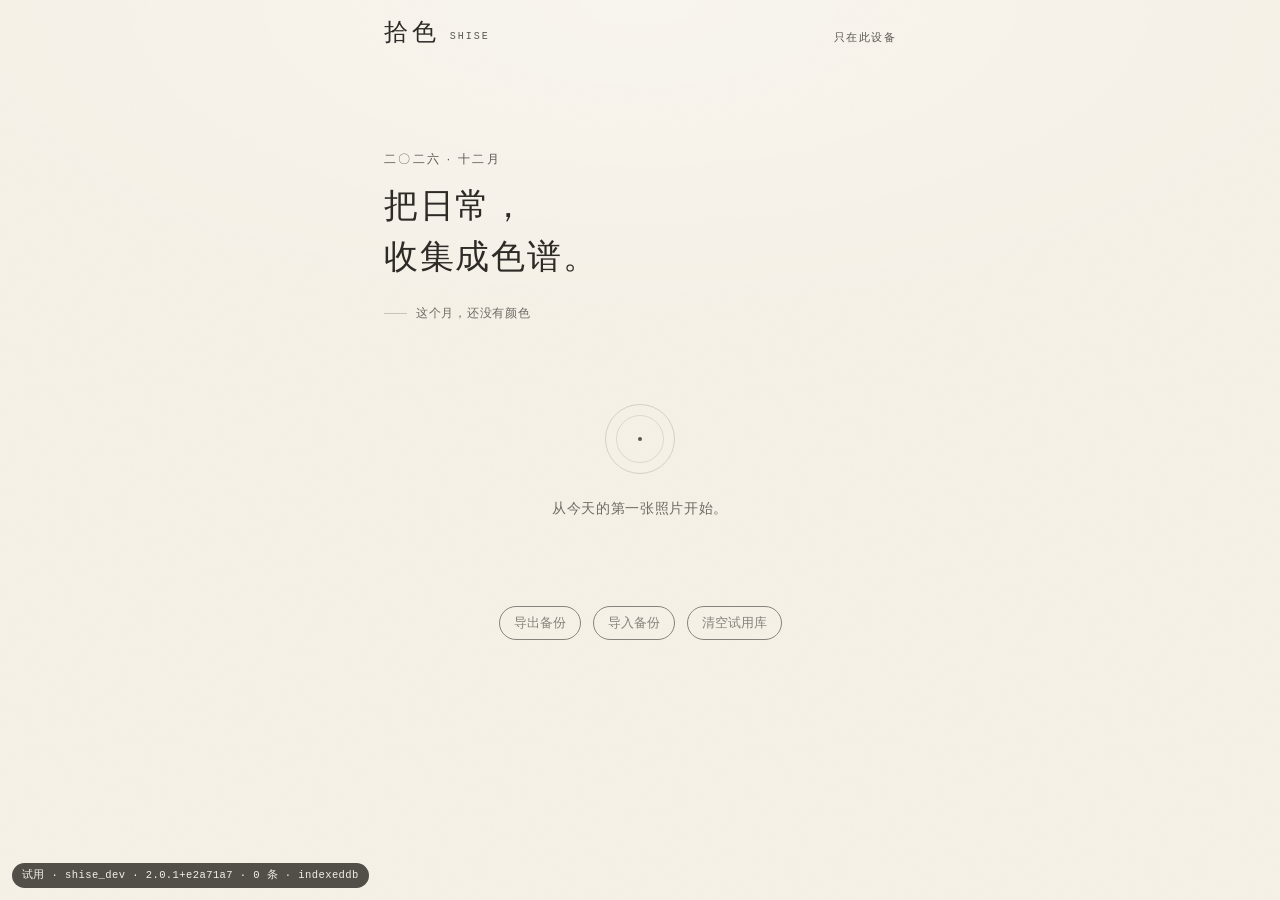
==== next/index.html @ 5e4d5a58 "deploy: next 2.0.1+e2a71a7" ====
<html lang="zh-CN">
<head>
<meta charset="utf-8">
<meta name="viewport" content="width=device-width, initial-scale=1, viewport-fit=cover">
<meta name="theme-color" content="#F6F1E7">
<meta name="color-scheme" content="light">
<meta name="robots" content="noindex, nofollow, noarchive">
<title>拾色 · 色谱</title>
  <script type="module" crossorigin src="./assets/index-DW7N4ZiM.js"></script>
  <link rel="stylesheet" crossorigin href="./assets/index-3FGTc0cP.css">
</head>
<body>
<div class="app-shell" id="app"></div>
</body>
</html>
---- next/assets/index-3FGTc0cP.css ----
:root{--paper: #F6F1E7;--paper-deep: #EFE8DA;--paper-light: #FBF8F1;--ink: #2E2B27;--ink-soft: rgba(46, 43, 39, .78);--ink-mute: rgba(46, 43, 39, .68);--ink-faint: rgba(46, 43, 39, .56);--line: rgba(46, 43, 39, .12);--line-strong: rgba(46, 43, 39, .22);--pink: #E9A3B5;--yellow: #F1D27B;--serif: "Songti SC", "STSong", "Noto Serif CJK SC", "Source Han Serif SC", "SimSun", serif;--sans: -apple-system, BlinkMacSystemFont, "PingFang SC", "Hiragino Sans GB", "Noto Sans CJK SC", "Microsoft YaHei", sans-serif;--mono: "SFMono-Regular", "Cascadia Mono", "Liberation Mono", Menlo, monospace;--ease: cubic-bezier(.22, .61, .36, 1);--safe-top: env(safe-area-inset-top, 0px);--safe-bottom: env(safe-area-inset-bottom, 0px)}*{box-sizing:border-box}html{min-height:100%;background:var(--paper);-webkit-text-size-adjust:100%;scroll-behavior:smooth}body{min-height:100vh;min-height:100dvh;margin:0;color:var(--ink);background-color:var(--paper);background-image:radial-gradient(ellipse 110% 55% at 50% -8%,rgba(255,255,255,.34),transparent 68%);font-family:var(--sans);font-weight:400;line-height:1.6;-webkit-font-smoothing:antialiased;text-rendering:optimizeLegibility}body:before{content:"";position:fixed;top:0;right:0;bottom:0;left:0;z-index:9999;pointer-events:none;opacity:.045;mix-blend-mode:multiply;background-image:url("data:image/svg+xml,%3Csvg xmlns='http://www.w3.org/2000/svg' width='180' height='180'%3E%3Cfilter id='n'%3E%3CfeTurbulence type='fractalNoise' baseFrequency='.86' numOctaves='4' stitchTiles='stitch'/%3E%3CfeColorMatrix type='saturate' values='0'/%3E%3C/filter%3E%3Crect width='180' height='180' filter='url(%23n)' opacity='.62'/%3E%3C/svg%3E");background-size:180px 180px}body.is-locked{overflow:hidden}::selection{color:var(--ink);background:#e9a3b557}button,textarea,input{font:inherit;color:inherit}button{touch-action:manipulation;-webkit-tap-highlight-color:transparent;-webkit-touch-callout:none}button:focus-visible,textarea:focus-visible,[tabindex]:focus-visible{outline:1px solid var(--ink);outline-offset:4px}svg{display:block}[hidden]{display:none!important}.app-shell{position:relative;width:100%;max-width:560px;min-height:100vh;min-height:100dvh;margin:0 auto}.page{position:relative;min-height:100vh;min-height:100dvh}.page.is-entering{animation:pageIn .58s var(--ease) both}@keyframes pageIn{0%{opacity:0}to{opacity:1}}.hero{position:relative;min-height:clamp(294px,39vh,350px);overflow:hidden;padding:calc(var(--safe-top) + 19px) 24px 27px;display:flex;isolation:isolate}.hero:after{content:"";position:absolute;left:0;right:0;bottom:0;height:70px;z-index:1;pointer-events:none;background:linear-gradient(to bottom,rgba(246,241,231,0),var(--paper) 94%)}.fog{position:absolute;top:-22%;right:-24%;bottom:0;left:-24%;z-index:0;overflow:hidden;pointer-events:none;-webkit-mask-image:linear-gradient(to bottom,#000 0%,#000 64%,transparent 100%);mask-image:linear-gradient(to bottom,#000 0%,#000 64%,transparent 100%)}.fog-blob{position:absolute;border-radius:50%;opacity:.72;filter:blur(47px) saturate(1.18);transform:translateZ(0);will-change:transform;background:radial-gradient(circle at 50% 50%,var(--c) 0%,transparent 72%);background:radial-gradient(circle at 50% 50%,var(--c) 0%,color-mix(in srgb,var(--c) 62%,transparent) 46%,transparent 74%);animation:fogA var(--dur, 48s) ease-in-out var(--delay, 0s) infinite alternate}.fog-blob:nth-child(1){left:-32%;top:-42%;width:94%;aspect-ratio:1.04}.fog-blob:nth-child(2){right:-28%;top:-34%;width:82%;aspect-ratio:.94;animation-name:fogB}.fog-blob:nth-child(3){left:-14%;top:24%;width:82%;aspect-ratio:1.16;animation-name:fogC}.fog-blob:nth-child(4){right:-16%;top:28%;width:74%;aspect-ratio:1;animation-name:fogB}.fog-blob:nth-child(5){left:27%;top:-7%;width:64%;aspect-ratio:.95;animation-name:fogC}@keyframes fogA{0%{transform:translate3d(-1.5%,.5%,0) scale(1)}to{transform:translate3d(4.5%,6%,0) scale(1.1)}}@keyframes fogB{0%{transform:translate3d(1%,-1%,0) scale(1.04)}to{transform:translate3d(-5%,4.5%,0) scale(.96)}}@keyframes fogC{0%{transform:translate3d(0,3%,0) scale(.98)}to{transform:translate3d(3.5%,-4%,0) scale(1.13)}}.hero-inner{position:relative;z-index:2;width:100%;display:flex;flex-direction:column;justify-content:space-between;gap:42px}.topbar{display:flex;align-items:flex-start;justify-content:space-between;gap:20px}.wordmark{display:flex;align-items:baseline;gap:10px;min-width:0}.wordmark-cn{font-family:var(--serif);font-size:21px;line-height:1.1;font-weight:500;letter-spacing:.2em;white-space:nowrap}.wordmark-en{font-family:var(--mono);font-size:7px;letter-spacing:.28em;color:var(--ink-mute);transform:translateY(-1px)}.local-note{padding-top:7px;font-size:8.5px;letter-spacing:.2em;color:var(--ink-mute);white-space:nowrap}.hero-copy{margin-top:auto}.hero-month{margin:0 0 15px;font-size:9.5px;line-height:1;letter-spacing:.25em;color:var(--ink-soft)}.hero-title{margin:0 0 14px;font-family:var(--serif);font-size:clamp(48px,13.5vw,62px);font-weight:400;line-height:1;letter-spacing:.1em}.hero-meta{display:flex;align-items:center;gap:9px;margin:22px 0 0;font-size:9.5px;letter-spacing:.11em;color:var(--ink-mute);min-height:14px}.hero-meta:before{content:"";display:inline-block;width:23px;height:1px;background:var(--line-strong);flex:none}.timeline{position:relative;z-index:3;padding:2px 24px 0}.timeline-loading{padding:42px 0 20px;font-family:var(--serif);font-size:12px;letter-spacing:.2em;color:var(--ink-faint)}.timeline-error{margin:28px 0;padding:22px 0;border-top:1px solid var(--line);border-bottom:1px solid var(--line);font-size:12.5px;line-height:1.9;color:var(--ink-soft)}.day{padding:23px 0 24px;border-bottom:1px solid var(--line)}.day:last-child{border-bottom:0}.day.is-entering{animation:dayIn .66s var(--ease) both;animation-delay:var(--day-delay, 0ms)}@keyframes dayIn{0%{opacity:0;transform:translateY(8px)}to{opacity:1;transform:none}}.day-summary{display:block;width:100%;margin:0;padding:0;border:0;background:transparent;text-align:left;cursor:pointer}.day-head{display:flex;align-items:baseline;justify-content:space-between;gap:14px}.day-date-line{display:flex;align-items:baseline;gap:10px;min-width:0}.day-date{font-family:var(--serif);font-size:19px;line-height:1.25;font-weight:400;letter-spacing:.035em;white-space:nowrap}.day-week{font-size:9px;letter-spacing:.14em;color:var(--ink-mute);white-space:nowrap}.day-side{display:flex;align-items:center;gap:11px;flex:none}.day-count{font-size:9px;letter-spacing:.08em;color:var(--ink-faint);white-space:nowrap}.chevron{width:15px;height:15px;color:var(--ink-soft);transition:transform .46s var(--ease),opacity .3s ease;opacity:.66}.day-summary:hover .chevron{opacity:1}.day.is-open .chevron{transform:rotate(180deg)}.color-band{display:flex;gap:2px;width:100%;height:25px;margin-top:13px;overflow:hidden;border-radius:3px;background:var(--paper);box-shadow:inset 0 0 0 1px #2e2b270e;transition:opacity .25s ease,transform .35s var(--ease)}.day-summary:active .color-band{transform:scaleY(.93)}.band-record{display:flex;flex:1 1 0;min-width:0;overflow:hidden}.band-record+.band-record{border-left:2px solid var(--paper)}.band-swatch{flex:1 1 0;min-width:0}.day-detail{display:grid;grid-template-rows:0fr;opacity:0;transition:grid-template-rows .58s var(--ease),opacity .38s ease}.day.is-open .day-detail{grid-template-rows:1fr;opacity:1}.day-detail-inner{min-height:0;overflow:hidden}.day-cards{display:flex;flex-direction:column;gap:9px;padding-top:13px}.record-card{display:flex;align-items:stretch;gap:14px;width:100%;margin:0;padding:10px;border:1px solid rgba(46,43,39,.085);border-radius:3px;background:#fbf8f180;text-align:left;cursor:pointer;opacity:0;-webkit-appearance:none;-moz-appearance:none;appearance:none;transition:background .3s ease,border-color .3s ease,transform .3s var(--ease)}.day.is-open .record-card{animation:cardIn .56s var(--ease) forwards;animation-delay:calc(var(--i, 0) * 62ms)}@keyframes cardIn{0%{opacity:0;transform:translateY(8px)}to{opacity:1;transform:none}}.record-card:hover{background:#fbf8f1db;border-color:var(--line)}.record-card:active{transform:scale(.993)}.record-swipe{position:relative;overflow:hidden;border-radius:3px}.record-swipe .record-card{position:relative;z-index:1;background:#fbf8f1;touch-action:pan-y;will-change:transform;-webkit-user-select:none;user-select:none;-webkit-touch-callout:none}.record-swipe .record-card:hover{background:#fbf8f1}.record-delete{position:absolute;top:0;right:0;bottom:0;z-index:0;display:flex;align-items:center;justify-content:center;width:78px;padding:0;border:0;border-radius:0 3px 3px 0;background:#b4675c;color:#fbf8f1;font-size:13px;font-weight:500;letter-spacing:.12em;cursor:pointer;-webkit-appearance:none;-moz-appearance:none;appearance:none;opacity:0;pointer-events:none;transition:opacity .18s var(--ease)}.record-delete:active{background:#a65950}.record-delete:disabled{opacity:.6}.record-swipe.is-open .record-delete{opacity:1;pointer-events:auto}@media (hover: hover) and (pointer: fine){.record-swipe:hover .record-delete,.record-swipe.is-hover .record-delete{z-index:2;width:52px;opacity:1;pointer-events:auto;background:#b4675ce6}.record-swipe:hover .record-delete:hover{background:#b4675c}}.record-thumb{width:82px;height:92px;flex:none;border-radius:3px;background:var(--paper-deep);object-fit:cover}.record-thumb-fallback{display:flex;align-items:center;justify-content:center;color:var(--ink-faint);font-family:var(--serif);font-size:18px}.record-art{position:relative;width:82px;height:92px;flex:none;overflow:hidden;border-radius:3px;background:linear-gradient(145deg,var(--a),var(--e));isolation:isolate}.record-art:before{content:"";position:absolute;top:-28%;right:-28%;bottom:-28%;left:-28%;background:radial-gradient(circle at 24% 26%,var(--a) 0 19%,transparent 54%),radial-gradient(circle at 76% 22%,var(--b) 0 20%,transparent 56%),radial-gradient(circle at 72% 76%,var(--c) 0 20%,transparent 58%),radial-gradient(circle at 24% 78%,var(--d) 0 19%,transparent 56%);filter:blur(11px) saturate(1.08);transform:scale(1.12)}.record-art:after{content:"";position:absolute;top:0;right:0;bottom:0;left:0;border-radius:inherit;background:linear-gradient(150deg,#fffcf533,#f6f1e705 54%,#2e2b2714);box-shadow:inset 0 0 0 1px #2e2b2714}.record-info{display:flex;flex-direction:column;flex:1 1 auto;min-width:0;padding:4px 1px 3px}.record-topline{display:flex;align-items:center;gap:8px;font-size:8.5px;letter-spacing:.1em;color:var(--ink-faint)}.record-topline .voice-mark{display:inline-flex;align-items:center;gap:3px}.voice-mark svg{width:10px;height:10px}.record-note{display:-webkit-box;-webkit-line-clamp:2;-webkit-box-orient:vertical;overflow:hidden;margin:6px 0 7px;font-size:13.5px;line-height:1.68;letter-spacing:.015em;overflow-wrap:anywhere}.record-bottom{display:flex;align-items:center;justify-content:space-between;gap:10px;margin-top:auto}.mini-colors{display:flex;align-items:center;gap:4px}.mini-dot{width:7px;height:7px;border-radius:50%;box-shadow:inset 0 0 0 .5px #2e2b2724;flex:none}.record-arrow{width:14px;height:14px;flex:none;color:var(--ink-mute)}.empty{padding:52px 12px 56px;text-align:center}.empty-mark{position:relative;width:70px;height:70px;margin:0 auto 22px}.empty-mark span{position:absolute;border:1px solid var(--line-strong);border-radius:50%}.empty-mark span:nth-child(1){top:0;right:0;bottom:0;left:0;opacity:.72}.empty-mark span:nth-child(2){top:11px;right:11px;bottom:11px;left:11px;border-color:var(--line)}.empty-mark span:nth-child(3){inset:auto;left:50%;top:50%;width:4px;height:4px;border:0;background:var(--ink-soft);transform:translate(-50%,-50%)}.empty-text{max-width:250px;margin:0 auto;font-size:11.5px;line-height:1.95;letter-spacing:.05em;color:var(--ink-soft)}.site-foot{position:relative;z-index:3;padding:30px 24px calc(132px + var(--safe-bottom));text-align:center;color:var(--ink-faint)}.foot-rule{display:block;width:27px;height:1px;margin:0 auto 14px;background:var(--line)}.site-foot p{margin:0;font-size:8.5px;line-height:1.8;letter-spacing:.12em}.dock-veil{position:fixed;left:0;right:0;bottom:0;z-index:20;height:calc(126px + var(--safe-bottom));pointer-events:none;background:linear-gradient(to top,var(--paper) 30%,rgba(246,241,231,.93) 58%,rgba(246,241,231,0))}.record-fab{position:fixed;z-index:30;left:50%;bottom:calc(22px + var(--safe-bottom));display:flex;align-items:center;gap:9px;height:58px;padding:0 24px 0 21px;border:0;border-radius:999px;background:var(--pink);color:var(--ink);font-size:13.5px;font-weight:500;letter-spacing:.15em;transform:translate(-50%);cursor:pointer;-webkit-appearance:none;-moz-appearance:none;appearance:none;box-shadow:0 13px 32px #5e413d29,0 2px 5px #5e413d0f;transition:transform .3s var(--ease),box-shadow .3s ease,opacity .3s ease}.record-fab svg{width:19px;height:19px}.record-fab:hover{transform:translate(-50%) translateY(-2px);box-shadow:0 17px 38px #5e413d30,0 2px 5px #5e413d0d}.record-fab:active{transform:translate(-50%) scale(.972)}.record-fab:disabled{opacity:.45;cursor:default}.fab-dot{position:absolute;right:-13px;top:12px;width:8px;height:8px;border-radius:50%;background:var(--yellow);animation:dotFloat 5.2s ease-in-out infinite}.fab-dot:before{content:"";position:absolute;right:6px;top:4px;width:7px;height:.5px;background:#2e2b2733;transform:rotate(-23deg);transform-origin:right center}@keyframes dotFloat{0%,to{transform:translate(0)}50%{transform:translate(1px,-3px)}}.subhead{position:relative;z-index:5;display:grid;grid-template-columns:1fr auto 1fr;align-items:center;min-height:calc(58px + var(--safe-top));padding:calc(var(--safe-top) + 8px) 17px 4px}.back-btn{justify-self:start;display:inline-flex;align-items:center;gap:5px;min-height:44px;margin-left:-5px;padding:0 5px;border:0;background:transparent;color:var(--ink-soft);font-size:10px;letter-spacing:.12em;cursor:pointer}.back-btn svg{width:16px;height:16px}.back-btn:hover{color:var(--ink)}.subhead-title{justify-self:center;margin:0;font-family:var(--serif);font-size:14px;font-weight:400;letter-spacing:.24em;white-space:nowrap}.subhead-right{justify-self:end;width:40px;display:flex;justify-content:flex-end}.subhead-icon{display:inline-flex;align-items:center;justify-content:center;width:32px;height:32px;padding:0;border:0;background:transparent;color:var(--ink-mute);cursor:pointer;border-radius:50%;transition:color .2s ease,background .2s ease}.subhead-icon:hover{color:#b4675c;background:#b4675c14}.subhead-icon:active{color:#a65950}.subhead-icon svg{width:19px;height:19px}.record-body{padding:14px 22px calc(113px + var(--safe-bottom))}.section-kicker{display:flex;align-items:baseline;justify-content:space-between;gap:14px;margin-bottom:10px;font-size:9.5px;line-height:1.4;letter-spacing:.14em;color:var(--ink-soft)}.section-kicker>:last-child{color:var(--ink-faint);font-size:8.5px;letter-spacing:.1em}.photo-empty{position:relative;display:flex;flex-direction:column;align-items:center;justify-content:center;min-height:292px;padding:31px 22px;border:1px solid var(--line);border-radius:2px;background:#fffcf54d;text-align:center}.photo-empty:before{content:"";position:absolute;top:7px;right:7px;bottom:7px;left:7px;border:1px solid rgba(46,43,39,.055);border-radius:1px;pointer-events:none}.photo-mark{position:relative;width:46px;height:46px;margin-bottom:22px;border:1px solid var(--line-strong);border-radius:50%}.photo-mark:before{content:"";position:absolute;top:12px;right:12px;bottom:12px;left:12px;border:1px solid var(--line);border-radius:50%}.photo-mark:after{content:"";position:absolute;left:50%;top:50%;width:4px;height:4px;border-radius:50%;background:var(--ink-soft);transform:translate(-50%,-50%)}.photo-empty-title{margin:0 0 7px;font-family:var(--serif);font-size:20px;font-weight:400;letter-spacing:.12em}.photo-empty-caption{margin:0;font-size:11px;line-height:1.8;letter-spacing:.04em;color:var(--ink-soft)}.photo-actions{display:flex;align-items:center;justify-content:center;gap:9px;margin-top:25px}.photo-pick{display:inline-flex;align-items:center;justify-content:center;gap:7px;height:43px;padding:0 17px;border:1px solid var(--line-strong);border-radius:999px;background:#fbf8f16b;font-size:11px;letter-spacing:.08em;cursor:pointer;-webkit-appearance:none;-moz-appearance:none;appearance:none;transition:background .25s ease,border-color .25s ease}.photo-pick:hover{background:#fbf8f1d1;border-color:var(--ink-faint)}.photo-pick svg{width:15px;height:15px}.photo-view{position:relative;overflow:hidden;border:1px solid var(--line);border-radius:2px;background:var(--paper-deep)}.photo-view img{display:block;width:100%;aspect-ratio:4 / 5;object-fit:cover;opacity:0;filter:saturate(.97) contrast(.99) brightness(1.01);transition:opacity .18s ease;transform:translateZ(0);backface-visibility:hidden;touch-action:none;cursor:crosshair;-webkit-user-select:none;user-select:none;-webkit-touch-callout:none}.photo-view img.is-loaded{opacity:1}.loupe{position:absolute;z-index:3;width:96px;height:96px;margin:0;border:2px solid var(--loupe-color, #FBF8F1);border-radius:50%;overflow:hidden;pointer-events:none;box-shadow:0 6px 22px #2e2b2747,0 0 0 1px #2e2b272e;transform:translate(-50%,-118%);background:var(--paper-deep)}.loupe canvas{display:block;width:100%;height:100%;image-rendering:pixelated}.loupe-cross{position:absolute;left:50%;top:50%;width:14px;height:14px;transform:translate(-50%,-50%);border:1.5px solid rgba(251,248,241,.92);border-radius:50%;box-shadow:0 0 0 1px #2e2b2759}.loupe-hex{position:absolute;z-index:3;padding:3px 8px;border-radius:2px;background:#2e2b27d1;color:#fbf8f1;font-family:var(--mono);font-size:10px;letter-spacing:.04em;pointer-events:none;transform:translate(-50%,-230%);white-space:nowrap}.photo-view:after{content:"";position:absolute;top:0;right:0;bottom:0;left:0;z-index:1;pointer-events:none;background:radial-gradient(circle at 48% 40%,#fffcf514,#2e2b270f)}.photo-loading{z-index:2;position:absolute;top:0;right:0;bottom:0;left:0;display:flex;align-items:center;justify-content:center;gap:10px;background:#f6f1e7c4;-webkit-backdrop-filter:blur(7px);backdrop-filter:blur(7px);font-family:var(--serif);font-size:11.5px;letter-spacing:.12em;color:var(--ink-soft)}.spinner{width:18px;height:18px;border:1px solid rgba(46,43,39,.18);border-top-color:var(--ink-soft);border-radius:50%;animation:spin .9s linear infinite}@keyframes spin{to{transform:rotate(360deg)}}.photo-swap{display:flex;align-items:center;justify-content:flex-end;gap:8px;margin-top:7px;color:var(--ink-faint);font-size:8px}.photo-swap button{padding:3px 0;border:0;background:transparent;color:var(--ink-soft);font-size:9px;line-height:1.7;letter-spacing:.08em;cursor:pointer}.photo-swap button:hover{color:var(--ink)}.palette-preview{margin-top:13px}.palette-head{display:flex;align-items:baseline;justify-content:space-between;gap:14px;margin-bottom:9px;font-size:8.5px;letter-spacing:.1em;color:var(--ink-mute)}.palette-head span:last-child{color:var(--ink-faint);font-size:8px}.palette-strip{display:flex;gap:8px;width:100%}.preview-swatch{flex:1 1 0;min-width:0;padding:0;border:0;background:none;font:inherit;cursor:pointer;-webkit-appearance:none;-moz-appearance:none;appearance:none;opacity:0;animation:swatchIn .45s var(--ease) forwards;animation-delay:calc(var(--i, 0) * 55ms)}.preview-swatch:active .preview-chip{transform:scale(.93)}.preview-chip{transition:transform .18s var(--ease)}@keyframes swatchIn{0%{opacity:0;transform:translateY(4px)}to{opacity:1;transform:none}}.preview-chip{width:100%;height:31px;border-radius:2px;background:var(--swatch);box-shadow:inset 0 0 0 1px #2e2b2714}.preview-hex{display:block;margin-top:5px;overflow:hidden;font-family:var(--mono);font-size:7.5px;line-height:1.5;letter-spacing:-.015em;text-align:center;color:var(--ink-mute);white-space:nowrap}.note-section{margin-top:31px}.note-wrap{position:relative}.note-input{display:block;width:100%;min-height:92px;resize:none;padding:11px 0 13px;border:0;border-bottom:1px solid var(--line);border-radius:0;outline:0;background:transparent;font-size:16px;line-height:1.9;font-weight:400;letter-spacing:.025em;transition:border-color .3s ease;-webkit-appearance:none;-moz-appearance:none;appearance:none}.note-input::placeholder{color:var(--ink-faint)}.note-input:focus{border-bottom-color:var(--line-strong)}.note-count{position:absolute;right:0;bottom:6px;font-family:var(--mono);font-size:7.5px;letter-spacing:.03em;color:var(--ink-faint);pointer-events:none}.voice-section{margin-top:32px}.voice-console{display:flex;align-items:center;gap:19px;padding:3px 0 7px}.hold-voice{position:relative;display:flex;flex-direction:column;align-items:center;justify-content:center;gap:5px;width:92px;height:92px;flex:none;padding:0;border:1px solid var(--line-strong);border-radius:50%;background:transparent;color:var(--ink);cursor:pointer;touch-action:none;-webkit-user-select:none;user-select:none;-webkit-appearance:none;-moz-appearance:none;appearance:none;transition:background .28s ease,border-color .28s ease,transform .2s var(--ease),color .28s ease}.hold-voice svg{width:20px;height:20px}.hold-voice .hold-label{font-size:8.5px;letter-spacing:.12em;color:var(--ink-soft);transition:color .25s ease}.hold-voice:hover{border-color:var(--ink-faint);background:#fbf8f15c}.hold-voice.is-pressing{transform:scale(.972)}.hold-voice.is-recording{background:var(--pink);border-color:transparent;color:var(--ink)}.hold-voice.is-recording .hold-label{color:var(--ink)}.hold-voice.is-recording:after{content:"";position:absolute;top:-6px;right:-6px;bottom:-6px;left:-6px;border:1px solid rgba(233,163,181,.7);border-radius:50%;animation:recordRing 2.2s ease-out infinite;pointer-events:none}@keyframes recordRing{0%{transform:scale(.96);opacity:.6}70%{transform:scale(1.13);opacity:0}to{transform:scale(1.13);opacity:0}}.hold-voice:disabled{cursor:not-allowed;opacity:.38}.voice-copy{min-width:0}.voice-state{margin:0;font-family:var(--serif);font-size:14px;line-height:1.5;letter-spacing:.06em}.voice-timer-row{display:flex;align-items:center;gap:10px;min-height:18px;margin-top:6px}.voice-timer{font-family:var(--mono);font-size:8.5px;letter-spacing:.06em;color:var(--ink-mute);font-variant-numeric:tabular-nums}.voice-wave{display:inline-flex;align-items:center;gap:2px;height:12px}.voice-wave i{display:block;width:1.5px;height:4px;background:var(--ink-soft);border-radius:2px;animation:wave 1s ease-in-out infinite}.voice-wave i:nth-child(2){height:9px;animation-delay:.12s}.voice-wave i:nth-child(3){height:6px;animation-delay:.24s}.voice-wave i:nth-child(4){height:11px;animation-delay:.36s}.voice-wave i:nth-child(5){height:5px;animation-delay:.48s}@keyframes wave{0%,to{transform:scaleY(.6);opacity:.46}50%{transform:scaleY(1);opacity:.95}}.voice-hint{margin:5px 0 0;font-size:9px;line-height:1.7;letter-spacing:.045em;color:var(--ink-faint)}.voice-unsupported{margin:12px 0 0;font-size:10px;line-height:1.8;letter-spacing:.03em;color:var(--ink-soft)}.draft-audio{margin-top:14px;padding-top:14px;border-top:1px solid var(--line)}.draft-audio-line{display:flex;align-items:center;gap:12px}.draft-audio-line+.draft-audio-line{margin-top:12px;padding-top:12px;border-top:1px solid var(--line)}.draft-audio-line .audio-player{flex:1 1 auto}.audio-player{display:flex;align-items:center;gap:12px;width:100%}.audio-play{display:flex;align-items:center;justify-content:center;width:39px;height:39px;flex:none;padding:0;border:1px solid var(--line-strong);border-radius:50%;background:transparent;color:var(--ink);cursor:pointer;transition:background .25s ease,border-color .25s ease;-webkit-appearance:none;-moz-appearance:none;appearance:none}.audio-play:hover{background:#fbf8f1b3;border-color:var(--ink-faint)}.audio-play svg{width:15px;height:15px}.audio-play .icon-pause,.audio-player.is-playing .audio-play .icon-play{display:none}.audio-player.is-playing .audio-play .icon-pause{display:block}.audio-main{flex:1 1 auto;min-width:0}.audio-top{display:flex;align-items:baseline;justify-content:space-between;gap:12px;margin-bottom:6px}.audio-label{font-size:9px;letter-spacing:.1em;color:var(--ink-soft)}.audio-time{font-family:var(--mono);font-size:8px;letter-spacing:.02em;color:var(--ink-faint);font-variant-numeric:tabular-nums;white-space:nowrap}.audio-track{position:relative;width:100%;height:1px;overflow:hidden;background:var(--line)}.audio-fill{display:block;width:100%;height:100%;background:var(--ink-soft);transform:scaleX(0);transform-origin:left center;transition:transform .14s linear}.audio-remove{flex:none;width:33px;height:33px;padding:0;border:1px solid var(--line);border-radius:50%;background:transparent;color:var(--ink-mute);font-size:14px;line-height:1;cursor:pointer;-webkit-appearance:none;-moz-appearance:none;appearance:none}.audio-remove:hover{color:var(--ink);border-color:var(--line-strong)}.record-privacy{margin:31px 0 0;font-size:8.5px;line-height:1.8;letter-spacing:.08em;color:var(--ink-faint);text-align:center}.save-dock{position:fixed;left:50%;bottom:0;z-index:24;width:100%;max-width:560px;padding:17px 22px calc(15px + var(--safe-bottom));transform:translate(-50%);background:linear-gradient(to top,var(--paper) 58%,rgba(246,241,231,.94) 79%,rgba(246,241,231,0))}.save-btn{display:flex;align-items:center;justify-content:space-between;gap:12px;width:100%;min-height:54px;padding:0 18px;border:1px solid var(--ink);border-radius:2px;background:var(--ink);color:var(--paper);font-size:12.5px;letter-spacing:.14em;cursor:pointer;-webkit-appearance:none;-moz-appearance:none;appearance:none;transition:background .3s ease,color .3s ease,border-color .3s ease,opacity .3s ease,transform .25s var(--ease)}.save-btn:not(:disabled):active{transform:scale(.992)}.save-btn:disabled{border-color:var(--line-strong);background:#f6f1e773;color:var(--ink-faint);cursor:default}.save-hint{font-size:8.5px;letter-spacing:.06em;color:currentColor;opacity:.55;white-space:nowrap}.detail-body{padding:10px 22px calc(52px + var(--safe-bottom))}.detail-photo-wrap{position:relative;display:flex;align-items:center;justify-content:center;min-height:150px;padding:8px;border:1px solid rgba(46,43,39,.08);background:#fffcf566;overflow:hidden}.detail-photo-wrap:after{content:"";position:absolute;top:8px;right:8px;bottom:8px;left:8px;pointer-events:none;background:radial-gradient(circle at 50% 45%,transparent 50%,rgba(246,241,231,.16) 100%)}.detail-photo{display:block;width:auto;max-width:100%;max-height:60vh;max-height:60dvh;height:auto;opacity:0;transition:opacity .65s ease;object-fit:contain}.detail-photo.is-loaded{opacity:1}.detail-missing{margin:28px 0;padding:38px 20px;text-align:center;font-size:13px;letter-spacing:.05em;color:var(--ink-faint);background:#d4c8b024;border-radius:14px}.detail-date{display:flex;align-items:center;gap:9px;margin:21px 0 0;font-size:9px;line-height:1.5;letter-spacing:.12em;color:var(--ink-mute)}.detail-date:before{content:"";display:inline-block;width:19px;height:1px;background:var(--line-strong);flex:none}.detail-section{margin-top:31px}.detail-kicker{display:flex;align-items:baseline;justify-content:space-between;gap:14px;margin-bottom:14px;font-family:var(--serif);font-size:11.5px;font-weight:400;letter-spacing:.12em;color:var(--ink-soft)}.detail-kicker span:last-child{font-family:var(--sans);font-size:8px;letter-spacing:.1em;color:var(--ink-faint)}.palette-grid{display:grid;grid-template-columns:repeat(5,minmax(0,1fr));gap:8px}.color-cell{min-width:0;text-align:center}.color-dot{display:block;width:100%;max-width:50px;aspect-ratio:1;margin:0 auto;border-radius:50%;background:var(--swatch);box-shadow:inset 0 0 0 1px #2e2b271a,0 1px 2px #2e2b270a}.color-hex{display:block;margin-top:8px;overflow:hidden;font-family:var(--mono);font-size:9px;line-height:1.4;letter-spacing:-.025em;color:var(--ink-soft);text-overflow:ellipsis;white-space:nowrap}.detail-note{margin:36px 0 0;font-size:17px;line-height:2;font-weight:400;letter-spacing:.03em;white-space:pre-wrap;overflow-wrap:anywhere}.detail-voice{margin-top:35px;padding-top:22px;border-top:1px solid var(--line)}.audio-player--detail{gap:15px}.audio-player--detail .audio-play{width:48px;height:48px}.audio-player--detail .audio-play svg{width:17px;height:17px}.audio-player--detail .audio-track{height:1px}.audio-player--detail .audio-top{margin-bottom:8px}.detail-end{display:flex;align-items:center;gap:9px;margin:42px 0 0;font-size:8px;letter-spacing:.18em;color:var(--ink-faint)}.detail-end:before{content:"";width:17px;height:1px;background:var(--line)}.toast{position:fixed;left:50%;bottom:calc(96px + var(--safe-bottom));z-index:120;max-width:calc(100vw - 44px);padding:11px 18px;border-radius:999px;background:var(--ink);color:var(--paper);font-size:11px;font-weight:400;line-height:1.6;letter-spacing:.05em;text-align:center;pointer-events:none;opacity:0;transform:translate(-50%,9px);transition:opacity .3s ease,transform .36s var(--ease);box-shadow:0 10px 25px #2e2b272b}.toast.is-show{opacity:1;transform:translate(-50%)}.dialog-layer{position:fixed;top:0;right:0;bottom:0;left:0;z-index:130;display:flex;align-items:center;justify-content:center;padding:24px}.dialog-backdrop{position:absolute;top:0;right:0;bottom:0;left:0;background:#2e2b2733;-webkit-backdrop-filter:blur(6px);backdrop-filter:blur(6px);animation:backdropIn .3s ease both}@keyframes backdropIn{0%{opacity:0}to{opacity:1}}.dialog{position:relative;width:min(100%,352px);padding:26px 24px 18px;border:1px solid rgba(46,43,39,.1);border-radius:2px;background:var(--paper);box-shadow:0 24px 70px #2e2b2733;animation:dialogIn .38s var(--ease) both}@keyframes dialogIn{0%{opacity:0;transform:translateY(9px) scale(.99)}to{opacity:1;transform:none}}.dialog-title{margin:0 0 10px;font-family:var(--serif);font-size:19px;font-weight:400;letter-spacing:.08em}.dialog-copy{margin:0 0 22px;font-size:11.5px;line-height:1.9;letter-spacing:.035em;color:var(--ink-soft)}.dialog-actions{display:flex;align-items:center;justify-content:flex-end;gap:9px}.dialog-btn{min-height:42px;padding:0 17px;border:1px solid transparent;border-radius:2px;background:transparent;font-size:11px;letter-spacing:.08em;cursor:pointer;-webkit-appearance:none;-moz-appearance:none;appearance:none}.dialog-btn.secondary{color:var(--ink-soft)}.dialog-btn.secondary:hover{color:var(--ink)}.dialog-btn.primary{border-color:var(--ink);background:var(--ink);color:var(--paper)}@media (max-width: 370px){.hero{padding-left:20px;padding-right:20px;min-height:286px}.timeline{padding-left:20px;padding-right:20px}.record-body,.detail-body{padding-left:19px;padding-right:19px}.site-foot{padding-left:20px;padding-right:20px}.photo-empty{min-height:272px;padding-left:16px;padding-right:16px}.photo-pick{padding:0 14px}.voice-console{gap:15px}.hold-voice{width:84px;height:84px}.palette-grid{gap:6px}.color-hex{font-size:8.5px}.record-thumb,.record-art{width:70px;height:84px}.subhead{padding-left:14px;padding-right:14px}}@media (min-width: 561px){body{background-image:radial-gradient(ellipse 80% 50% at 50% 0%,rgba(255,255,255,.34),transparent 72%)}}.wordmark-cn{font-size:24px;font-weight:500;letter-spacing:.16em}.wordmark-en{font-size:10px;font-weight:500;letter-spacing:.2em;color:var(--ink-soft)}.local-note{padding-top:10px;font-size:11px;font-weight:500;letter-spacing:.13em;color:var(--ink-soft)}.hero-month{font-size:12px;font-weight:500;letter-spacing:.19em}.hero-title{margin:0;font-size:clamp(28px,7.6vw,34px);line-height:1.5;letter-spacing:.05em}.hero-meta{font-size:12px;font-weight:500;letter-spacing:.06em}.timeline-loading{font-size:13px}.timeline-error{font-size:14px}.day-date{font-size:22px}.day-week{font-size:11.5px;letter-spacing:.08em}.day-count{font-size:11.5px;letter-spacing:.04em}.color-band{height:27px}.record-topline{font-size:11px;letter-spacing:.06em}.record-note{font-size:15px;line-height:1.72}.mini-dot{width:8px;height:8px}.empty-text{max-width:280px;font-size:13.5px;line-height:1.9;color:var(--ink-mute)}.site-foot p{font-size:10.5px;letter-spacing:.08em}.record-fab{font-size:15px}.back-btn{font-size:12px;letter-spacing:.08em}.subhead-title{font-size:16px}.section-kicker{font-size:12px;letter-spacing:.09em}.section-kicker>:last-child{font-size:11px}.photo-empty-title{font-size:24px}.photo-empty-caption{font-size:13px}.photo-pick{height:46px;font-size:13px}.photo-loading{font-size:13px}.photo-swap{font-size:11px}.photo-swap button{font-size:12px}.palette-head{font-size:11px;letter-spacing:.06em}.palette-head span:last-child{font-size:10.5px}.preview-hex{font-size:10.5px}.note-input{font-size:17px}.note-count{font-size:10.5px}.hold-voice .hold-label{font-size:11px;letter-spacing:.08em}.voice-state{font-size:16px;line-height:1.55}.voice-timer{font-size:11px}.voice-hint{font-size:11px;line-height:1.75}.voice-unsupported{font-size:12px}.audio-play{width:42px;height:42px}.audio-label{font-size:11px}.audio-time{font-size:10.5px}.audio-remove{width:36px;height:36px;font-size:16px}.record-privacy{font-size:11px}.save-btn{font-size:15px}.save-hint{font-size:11px}.detail-date{font-size:12px;letter-spacing:.07em}.detail-kicker{font-size:14px}.detail-kicker span:last-child{font-size:11px}.color-hex{font-size:11px}.detail-note{font-size:18px;line-height:1.9}.detail-end{font-size:10.5px}.toast{font-size:12.5px}.dialog-title{font-size:21px}.dialog-copy{font-size:13px}.dialog-btn{font-size:12.5px}.day-week,.day-count,.record-topline,.site-foot p,.section-kicker,.section-kicker>:last-child,.palette-head,.palette-head span:last-child,.photo-swap,.voice-timer,.voice-hint,.audio-label,.audio-time,.record-privacy,.save-hint,.note-count,.detail-date,.detail-kicker span:last-child,.detail-end,.color-hex,.preview-hex,.empty-text{font-weight:500}@media (max-width: 370px){.wordmark-cn{font-size:21px}.local-note{font-size:10.5px}.hero-title{font-size:26px}.day-date{font-size:21px}.record-thumb,.record-art{width:76px;height:88px}.color-hex{font-size:10.5px}.preview-hex{font-size:10px}}@media (prefers-reduced-motion: reduce){html{scroll-behavior:auto}*,*:before,*:after{animation-duration:.001ms!important;animation-iteration-count:1!important;transition-duration:.001ms!important}.record-card{opacity:1!important}.fog-blob{animation:none!important}}.record-thumb:not([src]){background:#3a2820}.open-mark{display:inline-flex;align-items:center;gap:5px}.open-mark:before{content:"";width:4px;height:4px;border-radius:50%;background:currentColor;opacity:.55}.backup-bar{display:flex;justify-content:center;gap:12px;padding:28px 0 40px}.backup-btn{-webkit-appearance:none;-moz-appearance:none;appearance:none;border:1px solid currentColor;background:transparent;color:inherit;opacity:.55;font:inherit;font-size:13px;padding:6px 14px;border-radius:999px;cursor:pointer}.backup-btn:active{opacity:.9}.detail-note-area{margin-top:36px}.detail-note-view{display:flex;align-items:flex-end;justify-content:space-between;gap:14px}.detail-note-view .detail-note{flex:1 1 auto;min-width:0;margin:0}.detail-note-view.is-empty{justify-content:flex-start}.detail-note--empty{opacity:.45}.detail-mini-btn{-moz-appearance:none;appearance:none;-webkit-appearance:none;flex:none;border:1px solid currentColor;background:transparent;color:inherit;opacity:.5;font:inherit;font-size:11px;letter-spacing:.08em;padding:5px 12px;border-radius:999px;cursor:pointer}.detail-mini-btn:active{opacity:.9}.detail-mini-btn.is-primary{opacity:.8}.detail-note-actions{display:flex;justify-content:flex-end;gap:10px;margin-top:12px}.detail-note-input{min-height:84px;font-size:16px}.detail-voice-console{display:flex;align-items:center;gap:17px;padding:2px 0 4px}.detail-voice-btn{width:74px;height:74px}.detail-voice-btn svg{width:17px;height:17px}.detail-voice-btn .hold-label{font-size:8px;letter-spacing:.06em}.channel-badge{position:fixed;left:12px;bottom:calc(12px + var(--safe-bottom));z-index:9998;font-family:var(--mono);font-size:10.5px;letter-spacing:.04em}.channel-badge-toggle{display:block;padding:4px 10px;border:0;border-radius:999px;background:var(--ink);color:var(--paper);font:inherit;letter-spacing:inherit;opacity:.82;cursor:pointer}.channel-badge-toggle:hover{opacity:1}.channel-selfcheck{margin:6px 0 0;padding:8px 12px;border-radius:10px;background:var(--ink);color:var(--paper);font-size:11px;line-height:1.6}.channel-selfcheck>div{display:flex;justify-content:space-between;gap:16px}.channel-selfcheck dt{margin:0;opacity:.7}.channel-selfcheck dd{margin:0}
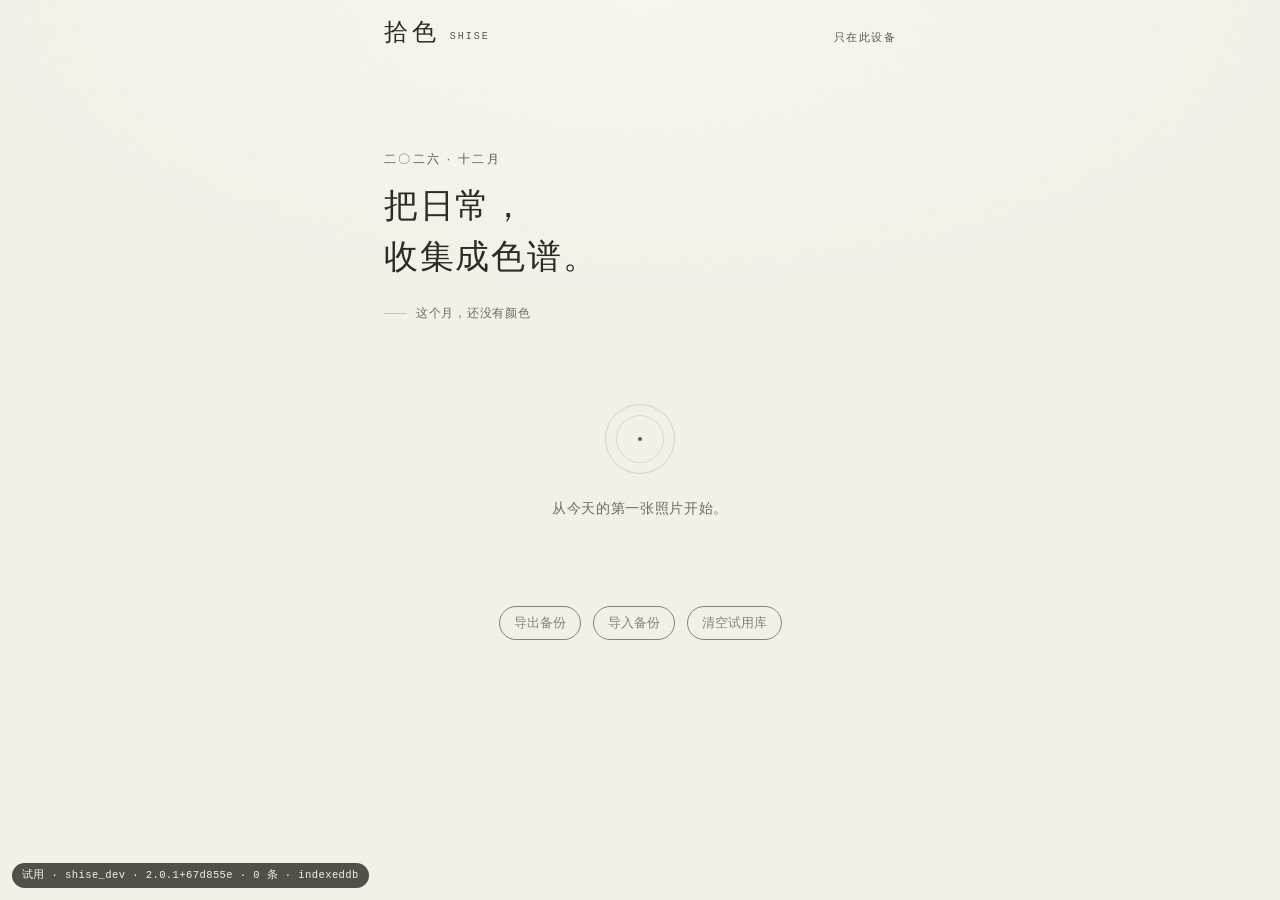
==== commit e5ca156f: "deploy: next 2.0.1+67d855e" ====
--- a/next/index.html
+++ b/next/index.html
@@ -6,8 +6,8 @@
 <meta name="color-scheme" content="light">
 <meta name="robots" content="noindex, nofollow, noarchive">
 <title>拾色 · 色谱</title>
-  <script type="module" crossorigin src="./assets/index-DW7N4ZiM.js"></script>
-  <link rel="stylesheet" crossorigin href="./assets/index-3FGTc0cP.css">
+  <script type="module" crossorigin src="./assets/index-C4vaWWi5.js"></script>
+  <link rel="stylesheet" crossorigin href="./assets/index-CkDcBh88.css">
 </head>
 <body>
 <div class="app-shell" id="app"></div>
--- a/next/assets/index-CkDcBh88.css
+++ b/next/assets/index-CkDcBh88.css
@@ -0,0 +1 @@
+:root{--paper: #F6F1E7;--paper-deep: #EFE8DA;--paper-light: #FBF8F1;--ink: #2E2B27;--ink-soft: rgba(46, 43, 39, .78);--ink-mute: rgba(46, 43, 39, .68);--ink-faint: rgba(46, 43, 39, .56);--line: rgba(46, 43, 39, .12);--line-strong: rgba(46, 43, 39, .22);--pink: #E9A3B5;--yellow: #F1D27B;--serif: "Songti SC", "STSong", "Noto Serif CJK SC", "Source Han Serif SC", "SimSun", serif;--sans: -apple-system, BlinkMacSystemFont, "PingFang SC", "Hiragino Sans GB", "Noto Sans CJK SC", "Microsoft YaHei", sans-serif;--mono: "SFMono-Regular", "Cascadia Mono", "Liberation Mono", Menlo, monospace;--ease: cubic-bezier(.22, .61, .36, 1);--safe-top: env(safe-area-inset-top, 0px);--safe-bottom: env(safe-area-inset-bottom, 0px)}*{box-sizing:border-box}html{min-height:100%;background:var(--paper);-webkit-text-size-adjust:100%;scroll-behavior:smooth}body{min-height:100vh;min-height:100dvh;margin:0;color:var(--ink);background-color:var(--paper);background-image:radial-gradient(ellipse 110% 55% at 50% -8%,rgba(255,255,255,.34),transparent 68%);font-family:var(--sans);font-weight:400;line-height:1.6;-webkit-font-smoothing:antialiased;text-rendering:optimizeLegibility}body:before{content:"";position:fixed;top:0;right:0;bottom:0;left:0;z-index:9999;pointer-events:none;opacity:.045;mix-blend-mode:multiply;background-image:url("data:image/svg+xml,%3Csvg xmlns='http://www.w3.org/2000/svg' width='180' height='180'%3E%3Cfilter id='n'%3E%3CfeTurbulence type='fractalNoise' baseFrequency='.86' numOctaves='4' stitchTiles='stitch'/%3E%3CfeColorMatrix type='saturate' values='0'/%3E%3C/filter%3E%3Crect width='180' height='180' filter='url(%23n)' opacity='.62'/%3E%3C/svg%3E");background-size:180px 180px}body.is-locked{overflow:hidden}::selection{color:var(--ink);background:#e9a3b557}button,textarea,input{font:inherit;color:inherit}button{touch-action:manipulation;-webkit-tap-highlight-color:transparent;-webkit-touch-callout:none}button:focus-visible,textarea:focus-visible,[tabindex]:focus-visible{outline:1px solid var(--ink);outline-offset:4px}svg{display:block}[hidden]{display:none!important}.app-shell{position:relative;width:100%;max-width:560px;min-height:100vh;min-height:100dvh;margin:0 auto}.page{position:relative;min-height:100vh;min-height:100dvh}.page.is-entering{animation:pageIn .58s var(--ease) both}@keyframes pageIn{0%{opacity:0}to{opacity:1}}.hero{position:relative;min-height:clamp(294px,39vh,350px);overflow:hidden;padding:calc(var(--safe-top) + 19px) 24px 27px;display:flex;isolation:isolate}.hero:after{content:"";position:absolute;left:0;right:0;bottom:0;height:70px;z-index:1;pointer-events:none;background:linear-gradient(to bottom,rgba(246,241,231,0),var(--paper) 94%)}.fog{position:absolute;top:-22%;right:-24%;bottom:0;left:-24%;z-index:0;overflow:hidden;pointer-events:none;-webkit-mask-image:linear-gradient(to bottom,#000 0%,#000 64%,transparent 100%);mask-image:linear-gradient(to bottom,#000 0%,#000 64%,transparent 100%)}.fog-blob{position:absolute;border-radius:50%;opacity:.72;filter:blur(47px) saturate(1.18);transform:translateZ(0);will-change:transform;background:radial-gradient(circle at 50% 50%,var(--c) 0%,transparent 72%);background:radial-gradient(circle at 50% 50%,var(--c) 0%,color-mix(in srgb,var(--c) 62%,transparent) 46%,transparent 74%);animation:fogA var(--dur, 48s) ease-in-out var(--delay, 0s) infinite alternate}.fog-blob:nth-child(1){left:-32%;top:-42%;width:94%;aspect-ratio:1.04}.fog-blob:nth-child(2){right:-28%;top:-34%;width:82%;aspect-ratio:.94;animation-name:fogB}.fog-blob:nth-child(3){left:-14%;top:24%;width:82%;aspect-ratio:1.16;animation-name:fogC}.fog-blob:nth-child(4){right:-16%;top:28%;width:74%;aspect-ratio:1;animation-name:fogB}.fog-blob:nth-child(5){left:27%;top:-7%;width:64%;aspect-ratio:.95;animation-name:fogC}@keyframes fogA{0%{transform:translate3d(-1.5%,.5%,0) scale(1)}to{transform:translate3d(4.5%,6%,0) scale(1.1)}}@keyframes fogB{0%{transform:translate3d(1%,-1%,0) scale(1.04)}to{transform:translate3d(-5%,4.5%,0) scale(.96)}}@keyframes fogC{0%{transform:translate3d(0,3%,0) scale(.98)}to{transform:translate3d(3.5%,-4%,0) scale(1.13)}}.hero-inner{position:relative;z-index:2;width:100%;display:flex;flex-direction:column;justify-content:space-between;gap:42px}.topbar{display:flex;align-items:flex-start;justify-content:space-between;gap:20px}.wordmark{display:flex;align-items:baseline;gap:10px;min-width:0}.wordmark-cn{font-family:var(--serif);font-size:21px;line-height:1.1;font-weight:500;letter-spacing:.2em;white-space:nowrap}.wordmark-en{font-family:var(--mono);font-size:7px;letter-spacing:.28em;color:var(--ink-mute);transform:translateY(-1px)}.local-note{padding-top:7px;font-size:8.5px;letter-spacing:.2em;color:var(--ink-mute);white-space:nowrap}.hero-copy{margin-top:auto}.hero-month{margin:0 0 15px;font-size:9.5px;line-height:1;letter-spacing:.25em;color:var(--ink-soft)}.hero-title{margin:0 0 14px;font-family:var(--serif);font-size:clamp(48px,13.5vw,62px);font-weight:400;line-height:1;letter-spacing:.1em}.hero-meta{display:flex;align-items:center;gap:9px;margin:22px 0 0;font-size:9.5px;letter-spacing:.11em;color:var(--ink-mute);min-height:14px}.hero-meta:before{content:"";display:inline-block;width:23px;height:1px;background:var(--line-strong);flex:none}.timeline{position:relative;z-index:3;padding:2px 24px 0}.timeline-loading{padding:42px 0 20px;font-family:var(--serif);font-size:12px;letter-spacing:.2em;color:var(--ink-faint)}.timeline-error{margin:28px 0;padding:22px 0;border-top:1px solid var(--line);border-bottom:1px solid var(--line);font-size:12.5px;line-height:1.9;color:var(--ink-soft)}.day{padding:23px 0 24px;border-bottom:1px solid var(--line)}.day:last-child{border-bottom:0}.day.is-entering{animation:dayIn .66s var(--ease) both;animation-delay:var(--day-delay, 0ms)}@keyframes dayIn{0%{opacity:0;transform:translateY(8px)}to{opacity:1;transform:none}}.day-summary{display:block;width:100%;margin:0;padding:0;border:0;background:transparent;text-align:left;cursor:pointer}.day-head{display:flex;align-items:baseline;justify-content:space-between;gap:14px}.day-date-line{display:flex;align-items:baseline;gap:10px;min-width:0}.day-date{font-family:var(--serif);font-size:19px;line-height:1.25;font-weight:400;letter-spacing:.035em;white-space:nowrap}.day-week{font-size:9px;letter-spacing:.14em;color:var(--ink-mute);white-space:nowrap}.day-side{display:flex;align-items:center;gap:11px;flex:none}.day-count{font-size:9px;letter-spacing:.08em;color:var(--ink-faint);white-space:nowrap}.chevron{width:15px;height:15px;color:var(--ink-soft);transition:transform .46s var(--ease),opacity .3s ease;opacity:.66}.day-summary:hover .chevron{opacity:1}.day.is-open .chevron{transform:rotate(180deg)}.color-band{display:flex;gap:2px;width:100%;height:25px;margin-top:13px;overflow:hidden;border-radius:3px;background:var(--paper);box-shadow:inset 0 0 0 1px #2e2b270e;transition:opacity .25s ease,transform .35s var(--ease)}.day-summary:active .color-band{transform:scaleY(.93)}.band-record{display:flex;flex:1 1 0;min-width:0;overflow:hidden}.band-record+.band-record{border-left:2px solid var(--paper)}.band-swatch{flex:1 1 0;min-width:0}.day-detail{display:grid;grid-template-rows:0fr;opacity:0;transition:grid-template-rows .58s var(--ease),opacity .38s ease}.day.is-open .day-detail{grid-template-rows:1fr;opacity:1}.day-detail-inner{min-height:0;overflow:hidden}.day-cards{display:flex;flex-direction:column;gap:9px;padding-top:13px}.record-card{display:flex;align-items:stretch;gap:14px;width:100%;margin:0;padding:10px;border:1px solid rgba(46,43,39,.085);border-radius:3px;background:#fbf8f180;text-align:left;cursor:pointer;opacity:0;-webkit-appearance:none;-moz-appearance:none;appearance:none;transition:background .3s ease,border-color .3s ease,transform .3s var(--ease)}.day:not(.is-entering) .record-card{opacity:1}.day.is-entering.is-open .record-card{animation:cardIn .56s var(--ease) forwards;animation-delay:calc(var(--i, 0) * 62ms)}@keyframes cardIn{0%{opacity:0;transform:translateY(8px)}to{opacity:1;transform:none}}.record-card:hover{background:#fbf8f1db;border-color:var(--line)}.record-card:active{transform:scale(.993)}.record-swipe{position:relative;overflow:hidden;border-radius:3px}.record-swipe .record-card{position:relative;z-index:1;background:#fbf8f1;touch-action:pan-y;will-change:transform;-webkit-user-select:none;user-select:none;-webkit-touch-callout:none}.record-swipe .record-card:hover{background:#fbf8f1}.record-delete{position:absolute;top:0;right:0;bottom:0;z-index:0;display:flex;align-items:center;justify-content:center;width:78px;padding:0;border:0;border-radius:0 3px 3px 0;background:#b4675c;color:#fbf8f1;font-size:13px;font-weight:500;letter-spacing:.12em;cursor:pointer;-webkit-appearance:none;-moz-appearance:none;appearance:none;opacity:0;pointer-events:none;transition:opacity .18s var(--ease)}.record-delete:active{background:#a65950}.record-delete:disabled{opacity:.6}.record-swipe.is-open .record-delete{opacity:1;pointer-events:auto}@media (hover: hover) and (pointer: fine){.record-swipe:hover .record-delete,.record-swipe.is-hover .record-delete{z-index:2;width:52px;opacity:1;pointer-events:auto;background:#b4675ce6}.record-swipe:hover .record-delete:hover{background:#b4675c}}.record-thumb{width:82px;height:92px;flex:none;border-radius:3px;background:var(--paper-deep);object-fit:cover}.record-thumb-fallback{display:flex;align-items:center;justify-content:center;color:var(--ink-faint);font-family:var(--serif);font-size:18px}.record-art{position:relative;width:82px;height:92px;flex:none;overflow:hidden;border-radius:3px;background:linear-gradient(145deg,var(--a),var(--e));isolation:isolate}.record-art:before{content:"";position:absolute;top:-28%;right:-28%;bottom:-28%;left:-28%;background:radial-gradient(circle at 24% 26%,var(--a) 0 19%,transparent 54%),radial-gradient(circle at 76% 22%,var(--b) 0 20%,transparent 56%),radial-gradient(circle at 72% 76%,var(--c) 0 20%,transparent 58%),radial-gradient(circle at 24% 78%,var(--d) 0 19%,transparent 56%);filter:blur(11px) saturate(1.08);transform:scale(1.12)}.record-art:after{content:"";position:absolute;top:0;right:0;bottom:0;left:0;border-radius:inherit;background:linear-gradient(150deg,#fffcf533,#f6f1e705 54%,#2e2b2714);box-shadow:inset 0 0 0 1px #2e2b2714}.record-info{display:flex;flex-direction:column;flex:1 1 auto;min-width:0;padding:4px 1px 3px}.record-topline{display:flex;align-items:center;gap:8px;font-size:8.5px;letter-spacing:.1em;color:var(--ink-faint)}.record-topline .voice-mark{display:inline-flex;align-items:center;gap:3px}.voice-mark svg{width:10px;height:10px}.record-note{display:-webkit-box;-webkit-line-clamp:2;-webkit-box-orient:vertical;overflow:hidden;margin:6px 0 7px;font-size:13.5px;line-height:1.68;letter-spacing:.015em;overflow-wrap:anywhere}.record-bottom{display:flex;align-items:center;justify-content:space-between;gap:10px;margin-top:auto}.mini-colors{display:flex;align-items:center;gap:4px}.mini-dot{width:7px;height:7px;border-radius:50%;box-shadow:inset 0 0 0 .5px #2e2b2724;flex:none}.record-arrow{width:14px;height:14px;flex:none;color:var(--ink-mute)}.empty{padding:52px 12px 56px;text-align:center}.empty-mark{position:relative;width:70px;height:70px;margin:0 auto 22px}.empty-mark span{position:absolute;border:1px solid var(--line-strong);border-radius:50%}.empty-mark span:nth-child(1){top:0;right:0;bottom:0;left:0;opacity:.72}.empty-mark span:nth-child(2){top:11px;right:11px;bottom:11px;left:11px;border-color:var(--line)}.empty-mark span:nth-child(3){inset:auto;left:50%;top:50%;width:4px;height:4px;border:0;background:var(--ink-soft);transform:translate(-50%,-50%)}.empty-text{max-width:250px;margin:0 auto;font-size:11.5px;line-height:1.95;letter-spacing:.05em;color:var(--ink-soft)}.site-foot{position:relative;z-index:3;padding:30px 24px calc(132px + var(--safe-bottom));text-align:center;color:var(--ink-faint)}.foot-rule{display:block;width:27px;height:1px;margin:0 auto 14px;background:var(--line)}.site-foot p{margin:0;font-size:8.5px;line-height:1.8;letter-spacing:.12em}.dock-veil{position:fixed;left:0;right:0;bottom:0;z-index:20;height:calc(126px + var(--safe-bottom));pointer-events:none;background:linear-gradient(to top,var(--paper) 30%,rgba(246,241,231,.93) 58%,rgba(246,241,231,0))}.record-fab{position:fixed;z-index:30;left:50%;bottom:calc(22px + var(--safe-bottom));display:flex;align-items:center;gap:9px;height:58px;padding:0 24px 0 21px;border:0;border-radius:999px;background:var(--pink);color:var(--ink);font-size:13.5px;font-weight:500;letter-spacing:.15em;transform:translate(-50%);cursor:pointer;-webkit-appearance:none;-moz-appearance:none;appearance:none;box-shadow:0 13px 32px #5e413d29,0 2px 5px #5e413d0f;transition:transform .3s var(--ease),box-shadow .3s ease,opacity .3s ease}.record-fab svg{width:19px;height:19px}.record-fab:hover{transform:translate(-50%) translateY(-2px);box-shadow:0 17px 38px #5e413d30,0 2px 5px #5e413d0d}.record-fab:active{transform:translate(-50%) scale(.972)}.record-fab:disabled{opacity:.45;cursor:default}.fab-dot{position:absolute;right:-13px;top:12px;width:8px;height:8px;border-radius:50%;background:var(--yellow);animation:dotFloat 5.2s ease-in-out infinite}.fab-dot:before{content:"";position:absolute;right:6px;top:4px;width:7px;height:.5px;background:#2e2b2733;transform:rotate(-23deg);transform-origin:right center}@keyframes dotFloat{0%,to{transform:translate(0)}50%{transform:translate(1px,-3px)}}.subhead{position:relative;z-index:5;display:grid;grid-template-columns:1fr auto 1fr;align-items:center;min-height:calc(58px + var(--safe-top));padding:calc(var(--safe-top) + 8px) 17px 4px}.back-btn{justify-self:start;display:inline-flex;align-items:center;gap:5px;min-height:44px;margin-left:-5px;padding:0 5px;border:0;background:transparent;color:var(--ink-soft);font-size:10px;letter-spacing:.12em;cursor:pointer}.back-btn svg{width:16px;height:16px}.back-btn:hover{color:var(--ink)}.subhead-title{justify-self:center;margin:0;font-family:var(--serif);font-size:14px;font-weight:400;letter-spacing:.24em;white-space:nowrap}.subhead-right{justify-self:end;width:40px;display:flex;justify-content:flex-end}.subhead-icon{display:inline-flex;align-items:center;justify-content:center;width:32px;height:32px;padding:0;border:0;background:transparent;color:var(--ink-mute);cursor:pointer;border-radius:50%;transition:color .2s ease,background .2s ease}.subhead-icon:hover{color:#b4675c;background:#b4675c14}.subhead-icon:active{color:#a65950}.subhead-icon svg{width:19px;height:19px}.record-body{padding:14px 22px calc(113px + var(--safe-bottom))}.section-kicker{display:flex;align-items:baseline;justify-content:space-between;gap:14px;margin-bottom:10px;font-size:9.5px;line-height:1.4;letter-spacing:.14em;color:var(--ink-soft)}.section-kicker>:last-child{color:var(--ink-faint);font-size:8.5px;letter-spacing:.1em}.photo-empty{position:relative;display:flex;flex-direction:column;align-items:center;justify-content:center;min-height:292px;padding:31px 22px;border:1px solid var(--line);border-radius:2px;background:#fffcf54d;text-align:center}.photo-empty:before{content:"";position:absolute;top:7px;right:7px;bottom:7px;left:7px;border:1px solid rgba(46,43,39,.055);border-radius:1px;pointer-events:none}.photo-mark{position:relative;width:46px;height:46px;margin-bottom:22px;border:1px solid var(--line-strong);border-radius:50%}.photo-mark:before{content:"";position:absolute;top:12px;right:12px;bottom:12px;left:12px;border:1px solid var(--line);border-radius:50%}.photo-mark:after{content:"";position:absolute;left:50%;top:50%;width:4px;height:4px;border-radius:50%;background:var(--ink-soft);transform:translate(-50%,-50%)}.photo-empty-title{margin:0 0 7px;font-family:var(--serif);font-size:20px;font-weight:400;letter-spacing:.12em}.photo-empty-caption{margin:0;font-size:11px;line-height:1.8;letter-spacing:.04em;color:var(--ink-soft)}.photo-actions{display:flex;align-items:center;justify-content:center;gap:9px;margin-top:25px}.photo-pick{display:inline-flex;align-items:center;justify-content:center;gap:7px;height:43px;padding:0 17px;border:1px solid var(--line-strong);border-radius:999px;background:#fbf8f16b;font-size:11px;letter-spacing:.08em;cursor:pointer;-webkit-appearance:none;-moz-appearance:none;appearance:none;transition:background .25s ease,border-color .25s ease}.photo-pick:hover{background:#fbf8f1d1;border-color:var(--ink-faint)}.photo-pick svg{width:15px;height:15px}.photo-view{position:relative;overflow:hidden;border:1px solid var(--line);border-radius:2px;background:var(--paper-deep)}.photo-view img{display:block;width:100%;aspect-ratio:4 / 5;object-fit:cover;opacity:0;filter:saturate(.97) contrast(.99) brightness(1.01);transition:opacity .18s ease;transform:translateZ(0);backface-visibility:hidden;touch-action:none;cursor:crosshair;-webkit-user-select:none;user-select:none;-webkit-touch-callout:none}.photo-view img.is-loaded{opacity:1}.loupe{position:absolute;z-index:3;width:96px;height:96px;margin:0;border:2px solid var(--loupe-color, #FBF8F1);border-radius:50%;overflow:hidden;pointer-events:none;box-shadow:0 6px 22px #2e2b2747,0 0 0 1px #2e2b272e;transform:translate(-50%,-118%);background:var(--paper-deep)}.loupe canvas{display:block;width:100%;height:100%;image-rendering:pixelated}.loupe-cross{position:absolute;left:50%;top:50%;width:14px;height:14px;transform:translate(-50%,-50%);border:1.5px solid rgba(251,248,241,.92);border-radius:50%;box-shadow:0 0 0 1px #2e2b2759}.loupe-hex{position:absolute;z-index:3;padding:3px 8px;border-radius:2px;background:#2e2b27d1;color:#fbf8f1;font-family:var(--mono);font-size:10px;letter-spacing:.04em;pointer-events:none;transform:translate(-50%,-230%);white-space:nowrap}.photo-view:after{content:"";position:absolute;top:0;right:0;bottom:0;left:0;z-index:1;pointer-events:none;background:radial-gradient(circle at 48% 40%,#fffcf514,#2e2b270f)}.photo-loading{z-index:2;position:absolute;top:0;right:0;bottom:0;left:0;display:flex;align-items:center;justify-content:center;gap:10px;background:#f6f1e7c4;-webkit-backdrop-filter:blur(7px);backdrop-filter:blur(7px);font-family:var(--serif);font-size:11.5px;letter-spacing:.12em;color:var(--ink-soft)}.spinner{width:18px;height:18px;border:1px solid rgba(46,43,39,.18);border-top-color:var(--ink-soft);border-radius:50%;animation:spin .9s linear infinite}@keyframes spin{to{transform:rotate(360deg)}}.photo-swap{display:flex;align-items:center;justify-content:flex-end;gap:8px;margin-top:7px;color:var(--ink-faint);font-size:8px}.photo-swap button{padding:3px 0;border:0;background:transparent;color:var(--ink-soft);font-size:9px;line-height:1.7;letter-spacing:.08em;cursor:pointer}.photo-swap button:hover{color:var(--ink)}.palette-preview{margin-top:13px}.palette-head{display:flex;align-items:baseline;justify-content:space-between;gap:14px;margin-bottom:9px;font-size:8.5px;letter-spacing:.1em;color:var(--ink-mute)}.palette-head span:last-child{color:var(--ink-faint);font-size:8px}.palette-strip{display:flex;gap:8px;width:100%}.preview-swatch{flex:1 1 0;min-width:0;padding:0;border:0;background:none;font:inherit;cursor:pointer;-webkit-appearance:none;-moz-appearance:none;appearance:none;opacity:0;animation:swatchIn .45s var(--ease) forwards;animation-delay:calc(var(--i, 0) * 55ms)}.preview-swatch:active .preview-chip{transform:scale(.93)}.preview-chip{transition:transform .18s var(--ease)}@keyframes swatchIn{0%{opacity:0;transform:translateY(4px)}to{opacity:1;transform:none}}.preview-chip{width:100%;height:31px;border-radius:2px;background:var(--swatch);box-shadow:inset 0 0 0 1px #2e2b2714}.preview-hex{display:block;margin-top:5px;overflow:hidden;font-family:var(--mono);font-size:7.5px;line-height:1.5;letter-spacing:-.015em;text-align:center;color:var(--ink-mute);white-space:nowrap}.note-section{margin-top:31px}.note-wrap{position:relative}.note-input{display:block;width:100%;min-height:92px;resize:none;padding:11px 0 13px;border:0;border-bottom:1px solid var(--line);border-radius:0;outline:0;background:transparent;font-size:16px;line-height:1.9;font-weight:400;letter-spacing:.025em;transition:border-color .3s ease;-webkit-appearance:none;-moz-appearance:none;appearance:none}.note-input::placeholder{color:var(--ink-faint)}.note-input:focus{border-bottom-color:var(--line-strong)}.note-count{position:absolute;right:0;bottom:6px;font-family:var(--mono);font-size:7.5px;letter-spacing:.03em;color:var(--ink-faint);pointer-events:none}.voice-section{margin-top:32px}.voice-console{display:flex;align-items:center;gap:19px;padding:3px 0 7px}.hold-voice{position:relative;display:flex;flex-direction:column;align-items:center;justify-content:center;gap:5px;width:92px;height:92px;flex:none;padding:0;border:1px solid var(--line-strong);border-radius:50%;background:transparent;color:var(--ink);cursor:pointer;touch-action:none;-webkit-user-select:none;user-select:none;-webkit-appearance:none;-moz-appearance:none;appearance:none;transition:background .28s ease,border-color .28s ease,transform .2s var(--ease),color .28s ease}.hold-voice svg{width:20px;height:20px}.hold-voice .hold-label{font-size:8.5px;letter-spacing:.12em;color:var(--ink-soft);transition:color .25s ease}.hold-voice:hover{border-color:var(--ink-faint);background:#fbf8f15c}.hold-voice.is-pressing{transform:scale(.972)}.hold-voice.is-recording{background:var(--pink);border-color:transparent;color:var(--ink)}.hold-voice.is-recording .hold-label{color:var(--ink)}.hold-voice.is-recording:after{content:"";position:absolute;top:-6px;right:-6px;bottom:-6px;left:-6px;border:1px solid rgba(233,163,181,.7);border-radius:50%;animation:recordRing 2.2s ease-out infinite;pointer-events:none}@keyframes recordRing{0%{transform:scale(.96);opacity:.6}70%{transform:scale(1.13);opacity:0}to{transform:scale(1.13);opacity:0}}.hold-voice:disabled{cursor:not-allowed;opacity:.38}.voice-copy{min-width:0}.voice-state{margin:0;font-family:var(--serif);font-size:14px;line-height:1.5;letter-spacing:.06em}.voice-timer-row{display:flex;align-items:center;gap:10px;min-height:18px;margin-top:6px}.voice-timer{font-family:var(--mono);font-size:8.5px;letter-spacing:.06em;color:var(--ink-mute);font-variant-numeric:tabular-nums}.voice-wave{display:inline-flex;align-items:center;gap:2px;height:12px}.voice-wave i{display:block;width:1.5px;height:4px;background:var(--ink-soft);border-radius:2px;animation:wave 1s ease-in-out infinite}.voice-wave i:nth-child(2){height:9px;animation-delay:.12s}.voice-wave i:nth-child(3){height:6px;animation-delay:.24s}.voice-wave i:nth-child(4){height:11px;animation-delay:.36s}.voice-wave i:nth-child(5){height:5px;animation-delay:.48s}@keyframes wave{0%,to{transform:scaleY(.6);opacity:.46}50%{transform:scaleY(1);opacity:.95}}.voice-hint{margin:5px 0 0;font-size:9px;line-height:1.7;letter-spacing:.045em;color:var(--ink-faint)}.voice-unsupported{margin:12px 0 0;font-size:10px;line-height:1.8;letter-spacing:.03em;color:var(--ink-soft)}.draft-audio{margin-top:14px;padding-top:14px;border-top:1px solid var(--line)}.draft-audio-line{display:flex;align-items:center;gap:12px}.draft-audio-line+.draft-audio-line{margin-top:12px;padding-top:12px;border-top:1px solid var(--line)}.draft-audio-line .audio-player{flex:1 1 auto}.audio-player{display:flex;align-items:center;gap:12px;width:100%}.audio-play{display:flex;align-items:center;justify-content:center;width:39px;height:39px;flex:none;padding:0;border:1px solid var(--line-strong);border-radius:50%;background:transparent;color:var(--ink);cursor:pointer;transition:background .25s ease,border-color .25s ease;-webkit-appearance:none;-moz-appearance:none;appearance:none}.audio-play:hover{background:#fbf8f1b3;border-color:var(--ink-faint)}.audio-play svg{width:15px;height:15px}.audio-play .icon-pause,.audio-player.is-playing .audio-play .icon-play{display:none}.audio-player.is-playing .audio-play .icon-pause{display:block}.audio-main{flex:1 1 auto;min-width:0}.audio-top{display:flex;align-items:baseline;justify-content:space-between;gap:12px;margin-bottom:6px}.audio-label{font-size:9px;letter-spacing:.1em;color:var(--ink-soft)}.audio-time{font-family:var(--mono);font-size:8px;letter-spacing:.02em;color:var(--ink-faint);font-variant-numeric:tabular-nums;white-space:nowrap}.audio-track{position:relative;width:100%;height:1px;overflow:hidden;background:var(--line)}.audio-fill{display:block;width:100%;height:100%;background:var(--ink-soft);transform:scaleX(0);transform-origin:left center;transition:transform .14s linear}.audio-remove{flex:none;width:33px;height:33px;padding:0;border:1px solid var(--line);border-radius:50%;background:transparent;color:var(--ink-mute);font-size:14px;line-height:1;cursor:pointer;-webkit-appearance:none;-moz-appearance:none;appearance:none}.audio-remove:hover{color:var(--ink);border-color:var(--line-strong)}.record-privacy{margin:31px 0 0;font-size:8.5px;line-height:1.8;letter-spacing:.08em;color:var(--ink-faint);text-align:center}.save-dock{position:fixed;left:50%;bottom:0;z-index:24;width:100%;max-width:560px;padding:17px 22px calc(15px + var(--safe-bottom));transform:translate(-50%);background:linear-gradient(to top,var(--paper) 58%,rgba(246,241,231,.94) 79%,rgba(246,241,231,0))}.save-btn{display:flex;align-items:center;justify-content:space-between;gap:12px;width:100%;min-height:54px;padding:0 18px;border:1px solid var(--ink);border-radius:2px;background:var(--ink);color:var(--paper);font-size:12.5px;letter-spacing:.14em;cursor:pointer;-webkit-appearance:none;-moz-appearance:none;appearance:none;transition:background .3s ease,color .3s ease,border-color .3s ease,opacity .3s ease,transform .25s var(--ease)}.save-btn:not(:disabled):active{transform:scale(.992)}.save-btn:disabled{border-color:var(--line-strong);background:#f6f1e773;color:var(--ink-faint);cursor:default}.save-hint{font-size:8.5px;letter-spacing:.06em;color:currentColor;opacity:.55;white-space:nowrap}.detail-body{padding:10px 22px calc(52px + var(--safe-bottom))}.detail-photo-wrap{position:relative;display:flex;align-items:center;justify-content:center;min-height:150px;padding:8px;border:1px solid rgba(46,43,39,.08);background:#fffcf566;overflow:hidden}.detail-photo-wrap:after{content:"";position:absolute;top:8px;right:8px;bottom:8px;left:8px;pointer-events:none;background:radial-gradient(circle at 50% 45%,transparent 50%,rgba(246,241,231,.16) 100%)}.detail-photo{display:block;width:auto;max-width:100%;max-height:60vh;max-height:60dvh;height:auto;opacity:0;transition:opacity .65s ease;object-fit:contain}.detail-photo.is-loaded{opacity:1}.detail-missing{margin:28px 0;padding:38px 20px;text-align:center;font-size:13px;letter-spacing:.05em;color:var(--ink-faint);background:#d4c8b024;border-radius:14px}.detail-date{display:flex;align-items:center;gap:9px;margin:21px 0 0;font-size:9px;line-height:1.5;letter-spacing:.12em;color:var(--ink-mute)}.detail-date:before{content:"";display:inline-block;width:19px;height:1px;background:var(--line-strong);flex:none}.detail-section{margin-top:31px}.detail-kicker{display:flex;align-items:baseline;justify-content:space-between;gap:14px;margin-bottom:14px;font-family:var(--serif);font-size:11.5px;font-weight:400;letter-spacing:.12em;color:var(--ink-soft)}.detail-kicker span:last-child{font-family:var(--sans);font-size:8px;letter-spacing:.1em;color:var(--ink-faint)}.palette-grid{display:grid;grid-template-columns:repeat(5,minmax(0,1fr));gap:8px}.color-cell{min-width:0;text-align:center}.color-dot{display:block;width:100%;max-width:50px;aspect-ratio:1;margin:0 auto;border-radius:50%;background:var(--swatch);box-shadow:inset 0 0 0 1px #2e2b271a,0 1px 2px #2e2b270a}.color-hex{display:block;margin-top:8px;overflow:hidden;font-family:var(--mono);font-size:9px;line-height:1.4;letter-spacing:-.025em;color:var(--ink-soft);text-overflow:ellipsis;white-space:nowrap}.detail-note{margin:36px 0 0;font-size:17px;line-height:2;font-weight:400;letter-spacing:.03em;white-space:pre-wrap;overflow-wrap:anywhere}.detail-voice{margin-top:35px;padding-top:22px;border-top:1px solid var(--line)}.audio-player--detail{gap:15px}.audio-player--detail .audio-play{width:48px;height:48px}.audio-player--detail .audio-play svg{width:17px;height:17px}.audio-player--detail .audio-track{height:1px}.audio-player--detail .audio-top{margin-bottom:8px}.detail-end{display:flex;align-items:center;gap:9px;margin:42px 0 0;font-size:8px;letter-spacing:.18em;color:var(--ink-faint)}.detail-end:before{content:"";width:17px;height:1px;background:var(--line)}.toast{position:fixed;left:50%;bottom:calc(96px + var(--safe-bottom));z-index:120;max-width:calc(100vw - 44px);padding:11px 18px;border-radius:999px;background:var(--ink);color:var(--paper);font-size:11px;font-weight:400;line-height:1.6;letter-spacing:.05em;text-align:center;pointer-events:none;opacity:0;transform:translate(-50%,9px);transition:opacity .3s ease,transform .36s var(--ease);box-shadow:0 10px 25px #2e2b272b}.toast.is-show{opacity:1;transform:translate(-50%)}.dialog-layer{position:fixed;top:0;right:0;bottom:0;left:0;z-index:130;display:flex;align-items:center;justify-content:center;padding:24px}.dialog-backdrop{position:absolute;top:0;right:0;bottom:0;left:0;background:#2e2b2733;-webkit-backdrop-filter:blur(6px);backdrop-filter:blur(6px);animation:backdropIn .3s ease both}@keyframes backdropIn{0%{opacity:0}to{opacity:1}}.dialog{position:relative;width:min(100%,352px);padding:26px 24px 18px;border:1px solid rgba(46,43,39,.1);border-radius:2px;background:var(--paper);box-shadow:0 24px 70px #2e2b2733;animation:dialogIn .38s var(--ease) both}@keyframes dialogIn{0%{opacity:0;transform:translateY(9px) scale(.99)}to{opacity:1;transform:none}}.dialog-title{margin:0 0 10px;font-family:var(--serif);font-size:19px;font-weight:400;letter-spacing:.08em}.dialog-copy{margin:0 0 22px;font-size:11.5px;line-height:1.9;letter-spacing:.035em;color:var(--ink-soft)}.dialog-actions{display:flex;align-items:center;justify-content:flex-end;gap:9px}.dialog-btn{min-height:42px;padding:0 17px;border:1px solid transparent;border-radius:2px;background:transparent;font-size:11px;letter-spacing:.08em;cursor:pointer;-webkit-appearance:none;-moz-appearance:none;appearance:none}.dialog-btn.secondary{color:var(--ink-soft)}.dialog-btn.secondary:hover{color:var(--ink)}.dialog-btn.primary{border-color:var(--ink);background:var(--ink);color:var(--paper)}@media (max-width: 370px){.hero{padding-left:20px;padding-right:20px;min-height:286px}.timeline{padding-left:20px;padding-right:20px}.record-body,.detail-body{padding-left:19px;padding-right:19px}.site-foot{padding-left:20px;padding-right:20px}.photo-empty{min-height:272px;padding-left:16px;padding-right:16px}.photo-pick{padding:0 14px}.voice-console{gap:15px}.hold-voice{width:84px;height:84px}.palette-grid{gap:6px}.color-hex{font-size:8.5px}.record-thumb,.record-art{width:70px;height:84px}.subhead{padding-left:14px;padding-right:14px}}@media (min-width: 561px){body{background-image:radial-gradient(ellipse 80% 50% at 50% 0%,rgba(255,255,255,.34),transparent 72%)}}.wordmark-cn{font-size:24px;font-weight:500;letter-spacing:.16em}.wordmark-en{font-size:10px;font-weight:500;letter-spacing:.2em;color:var(--ink-soft)}.local-note{padding-top:10px;font-size:11px;font-weight:500;letter-spacing:.13em;color:var(--ink-soft)}.hero-month{font-size:12px;font-weight:500;letter-spacing:.19em}.hero-title{margin:0;font-size:clamp(28px,7.6vw,34px);line-height:1.5;letter-spacing:.05em}.hero-meta{font-size:12px;font-weight:500;letter-spacing:.06em}.timeline-loading{font-size:13px}.timeline-error{font-size:14px}.day-date{font-size:22px}.day-week{font-size:11.5px;letter-spacing:.08em}.day-count{font-size:11.5px;letter-spacing:.04em}.color-band{height:27px}.record-topline{font-size:11px;letter-spacing:.06em}.record-note{font-size:15px;line-height:1.72}.mini-dot{width:8px;height:8px}.empty-text{max-width:280px;font-size:13.5px;line-height:1.9;color:var(--ink-mute)}.site-foot p{font-size:10.5px;letter-spacing:.08em}.record-fab{font-size:15px}.back-btn{font-size:12px;letter-spacing:.08em}.subhead-title{font-size:16px}.section-kicker{font-size:12px;letter-spacing:.09em}.section-kicker>:last-child{font-size:11px}.photo-empty-title{font-size:24px}.photo-empty-caption{font-size:13px}.photo-pick{height:46px;font-size:13px}.photo-loading{font-size:13px}.photo-swap{font-size:11px}.photo-swap button{font-size:12px}.palette-head{font-size:11px;letter-spacing:.06em}.palette-head span:last-child{font-size:10.5px}.preview-hex{font-size:10.5px}.note-input{font-size:17px}.note-count{font-size:10.5px}.hold-voice .hold-label{font-size:11px;letter-spacing:.08em}.voice-state{font-size:16px;line-height:1.55}.voice-timer{font-size:11px}.voice-hint{font-size:11px;line-height:1.75}.voice-unsupported{font-size:12px}.audio-play{width:42px;height:42px}.audio-label{font-size:11px}.audio-time{font-size:10.5px}.audio-remove{width:36px;height:36px;font-size:16px}.record-privacy{font-size:11px}.save-btn{font-size:15px}.save-hint{font-size:11px}.detail-date{font-size:12px;letter-spacing:.07em}.detail-kicker{font-size:14px}.detail-kicker span:last-child{font-size:11px}.color-hex{font-size:11px}.detail-note{font-size:18px;line-height:1.9}.detail-end{font-size:10.5px}.toast{font-size:12.5px}.dialog-title{font-size:21px}.dialog-copy{font-size:13px}.dialog-btn{font-size:12.5px}.day-week,.day-count,.record-topline,.site-foot p,.section-kicker,.section-kicker>:last-child,.palette-head,.palette-head span:last-child,.photo-swap,.voice-timer,.voice-hint,.audio-label,.audio-time,.record-privacy,.save-hint,.note-count,.detail-date,.detail-kicker span:last-child,.detail-end,.color-hex,.preview-hex,.empty-text{font-weight:500}@media (max-width: 370px){.wordmark-cn{font-size:21px}.local-note{font-size:10.5px}.hero-title{font-size:26px}.day-date{font-size:21px}.record-thumb,.record-art{width:76px;height:88px}.color-hex{font-size:10.5px}.preview-hex{font-size:10px}}@media (prefers-reduced-motion: reduce){html{scroll-behavior:auto}*,*:before,*:after{animation-duration:.001ms!important;animation-iteration-count:1!important;transition-duration:.001ms!important}.record-card{opacity:1!important}.fog-blob{animation:none!important}}.record-thumb:not([src]){background:#3a2820}.open-mark{display:inline-flex;align-items:center;gap:5px}.open-mark:before{content:"";width:4px;height:4px;border-radius:50%;background:currentColor;opacity:.55}.backup-bar{display:flex;justify-content:center;gap:12px;padding:28px 0 40px}.backup-btn{-webkit-appearance:none;-moz-appearance:none;appearance:none;border:1px solid currentColor;background:transparent;color:inherit;opacity:.55;font:inherit;font-size:13px;padding:6px 14px;border-radius:999px;cursor:pointer}.backup-btn:active{opacity:.9}.detail-note-area{margin-top:36px}.detail-note-view{display:flex;align-items:flex-end;justify-content:space-between;gap:14px}.detail-note-view .detail-note{flex:1 1 auto;min-width:0;margin:0}.detail-note-view.is-empty{justify-content:flex-start}.detail-note--empty{opacity:.45}.detail-mini-btn{-moz-appearance:none;appearance:none;-webkit-appearance:none;flex:none;border:1px solid currentColor;background:transparent;color:inherit;opacity:.5;font:inherit;font-size:11px;letter-spacing:.08em;padding:5px 12px;border-radius:999px;cursor:pointer}.detail-mini-btn:active{opacity:.9}.detail-mini-btn.is-primary{opacity:.8}.detail-note-actions{display:flex;justify-content:flex-end;gap:10px;margin-top:12px}.detail-note-input{min-height:84px;font-size:16px}.detail-voice-console{display:flex;align-items:center;gap:17px;padding:2px 0 4px}.detail-voice-btn{width:74px;height:74px}.detail-voice-btn svg{width:17px;height:17px}.detail-voice-btn .hold-label{font-size:8px;letter-spacing:.06em}.channel-badge{position:fixed;left:12px;bottom:calc(12px + var(--safe-bottom));z-index:9998;font-family:var(--mono);font-size:10.5px;letter-spacing:.04em}.channel-badge-toggle{display:block;padding:4px 10px;border:0;border-radius:999px;background:var(--ink);color:var(--paper);font:inherit;letter-spacing:inherit;opacity:.82;cursor:pointer}.channel-badge-toggle:hover{opacity:1}.channel-selfcheck{margin:6px 0 0;padding:8px 12px;border-radius:10px;background:var(--ink);color:var(--paper);font-size:11px;line-height:1.6}.channel-selfcheck>div{display:flex;justify-content:space-between;gap:16px}.channel-selfcheck dt{margin:0;opacity:.7}.channel-selfcheck dd{margin:0}
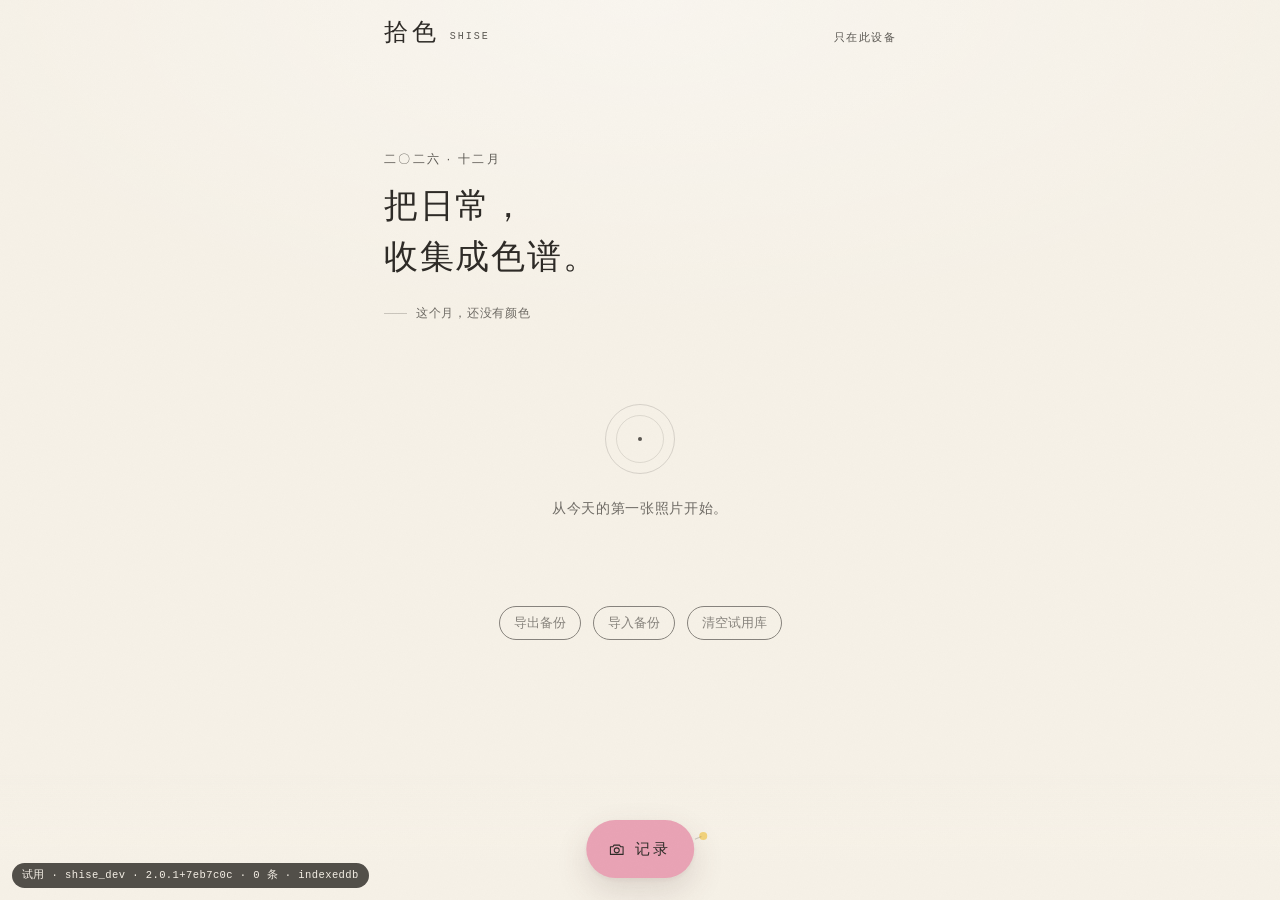
==== commit c3b791f7: "deploy: next 2.0.1+7eb7c0c" ====
--- a/next/index.html
+++ b/next/index.html
@@ -6,7 +6,7 @@
 <meta name="color-scheme" content="light">
 <meta name="robots" content="noindex, nofollow, noarchive">
 <title>拾色 · 色谱</title>
-  <script type="module" crossorigin src="./assets/index-C4vaWWi5.js"></script>
+  <script type="module" crossorigin src="./assets/index-pXCmqJzp.js"></script>
   <link rel="stylesheet" crossorigin href="./assets/index-CkDcBh88.css">
 </head>
 <body>
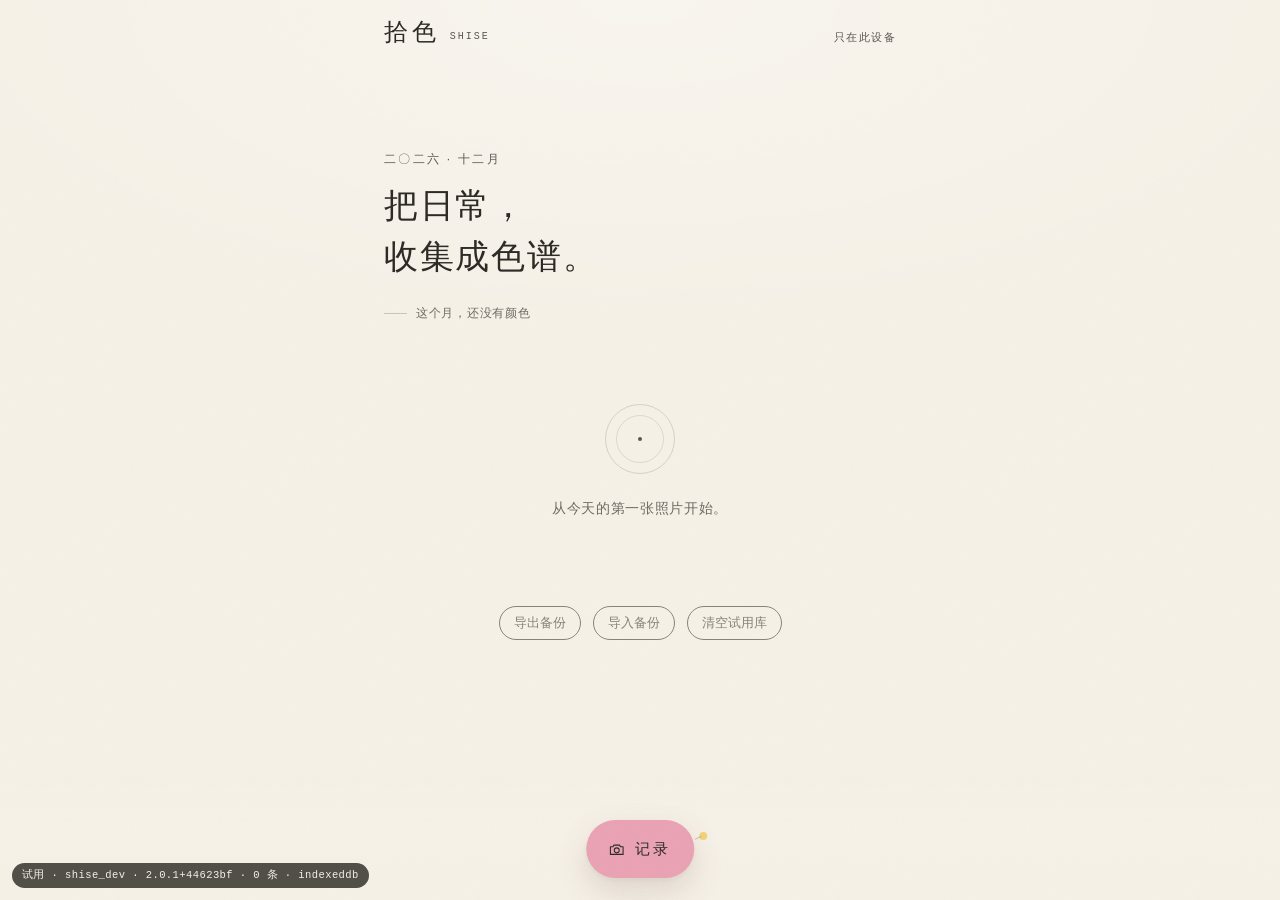
==== commit f1f8d66d: "deploy: next 2.0.1+44623bf" ====
--- a/next/index.html
+++ b/next/index.html
@@ -6,7 +6,7 @@
 <meta name="color-scheme" content="light">
 <meta name="robots" content="noindex, nofollow, noarchive">
 <title>拾色 · 色谱</title>
-  <script type="module" crossorigin src="./assets/index-pXCmqJzp.js"></script>
+  <script type="module" crossorigin src="./assets/index-BaZ0D9Sl.js"></script>
   <link rel="stylesheet" crossorigin href="./assets/index-CkDcBh88.css">
 </head>
 <body>
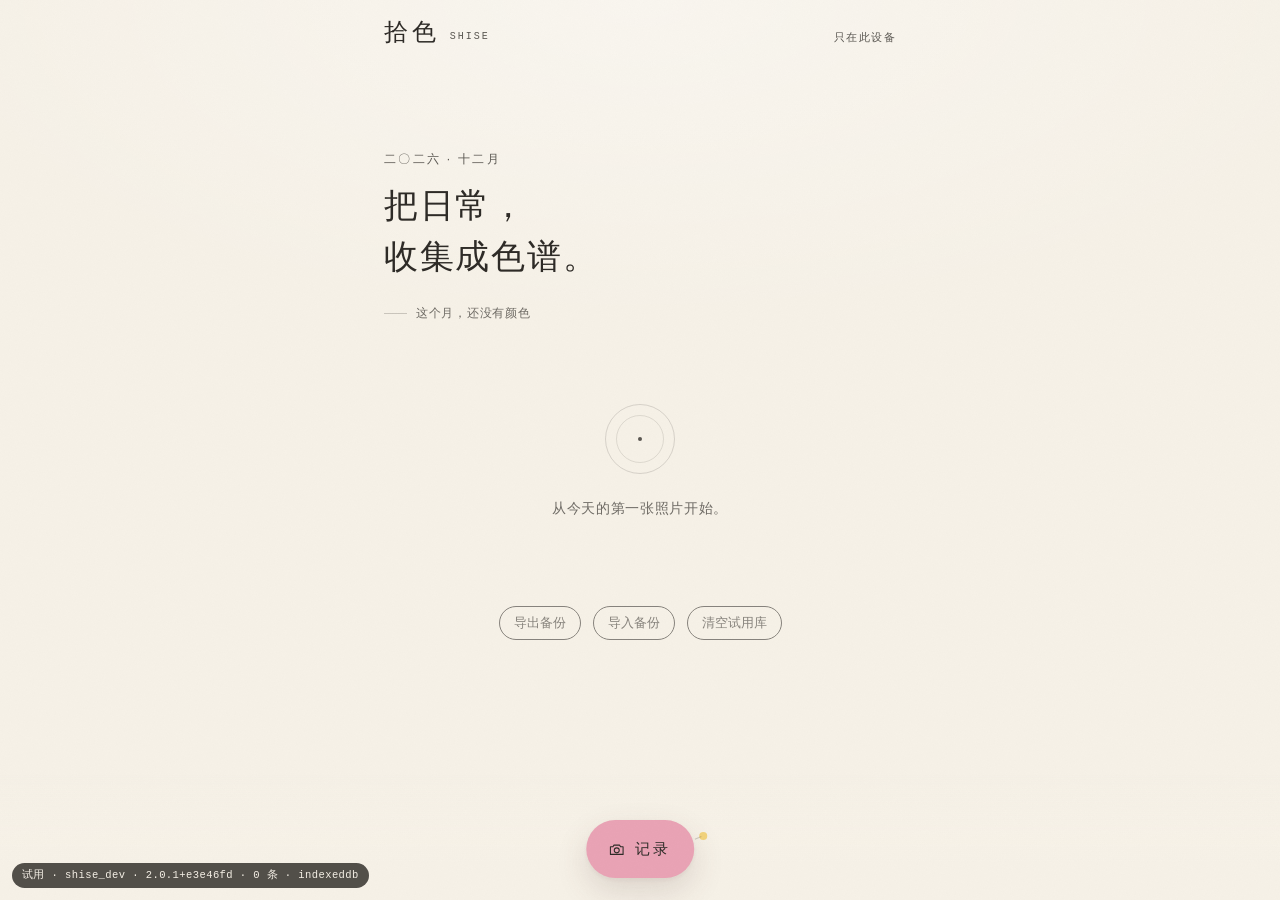
==== commit 43b3b865: "deploy: next 2.0.1+e3e46fd" ====
--- a/next/index.html
+++ b/next/index.html
@@ -6,7 +6,7 @@
 <meta name="color-scheme" content="light">
 <meta name="robots" content="noindex, nofollow, noarchive">
 <title>拾色 · 色谱</title>
-  <script type="module" crossorigin src="./assets/index-BaZ0D9Sl.js"></script>
+  <script type="module" crossorigin src="./assets/index-Duv7at_A.js"></script>
   <link rel="stylesheet" crossorigin href="./assets/index-CkDcBh88.css">
 </head>
 <body>
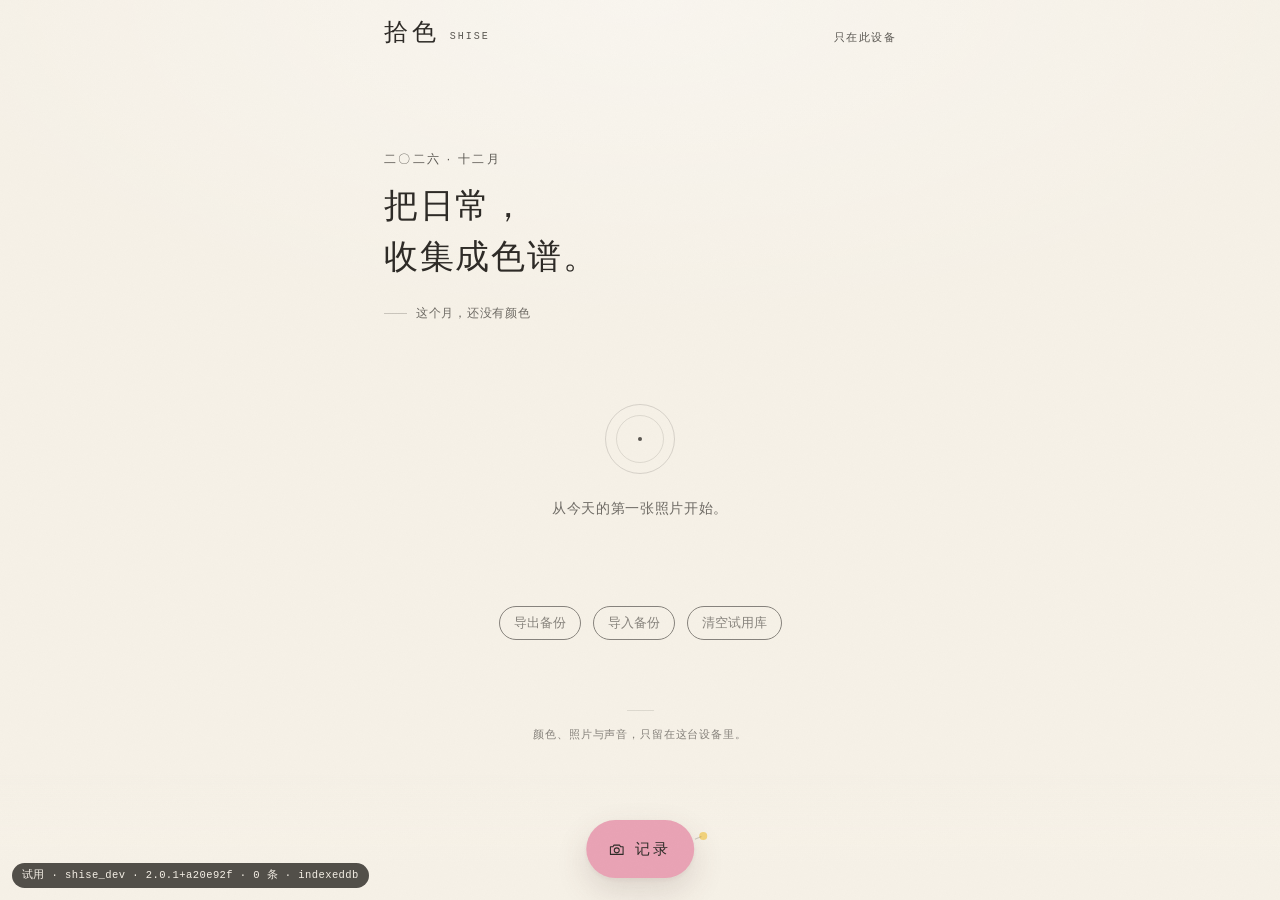
==== commit 18b6857f: "deploy: next 2.0.1+a20e92f" ====
--- a/next/index.html
+++ b/next/index.html
@@ -6,7 +6,7 @@
 <meta name="color-scheme" content="light">
 <meta name="robots" content="noindex, nofollow, noarchive">
 <title>拾色 · 色谱</title>
-  <script type="module" crossorigin src="./assets/index-Duv7at_A.js"></script>
+  <script type="module" crossorigin src="./assets/index-KFSDsSKN.js"></script>
   <link rel="stylesheet" crossorigin href="./assets/index-CkDcBh88.css">
 </head>
 <body>
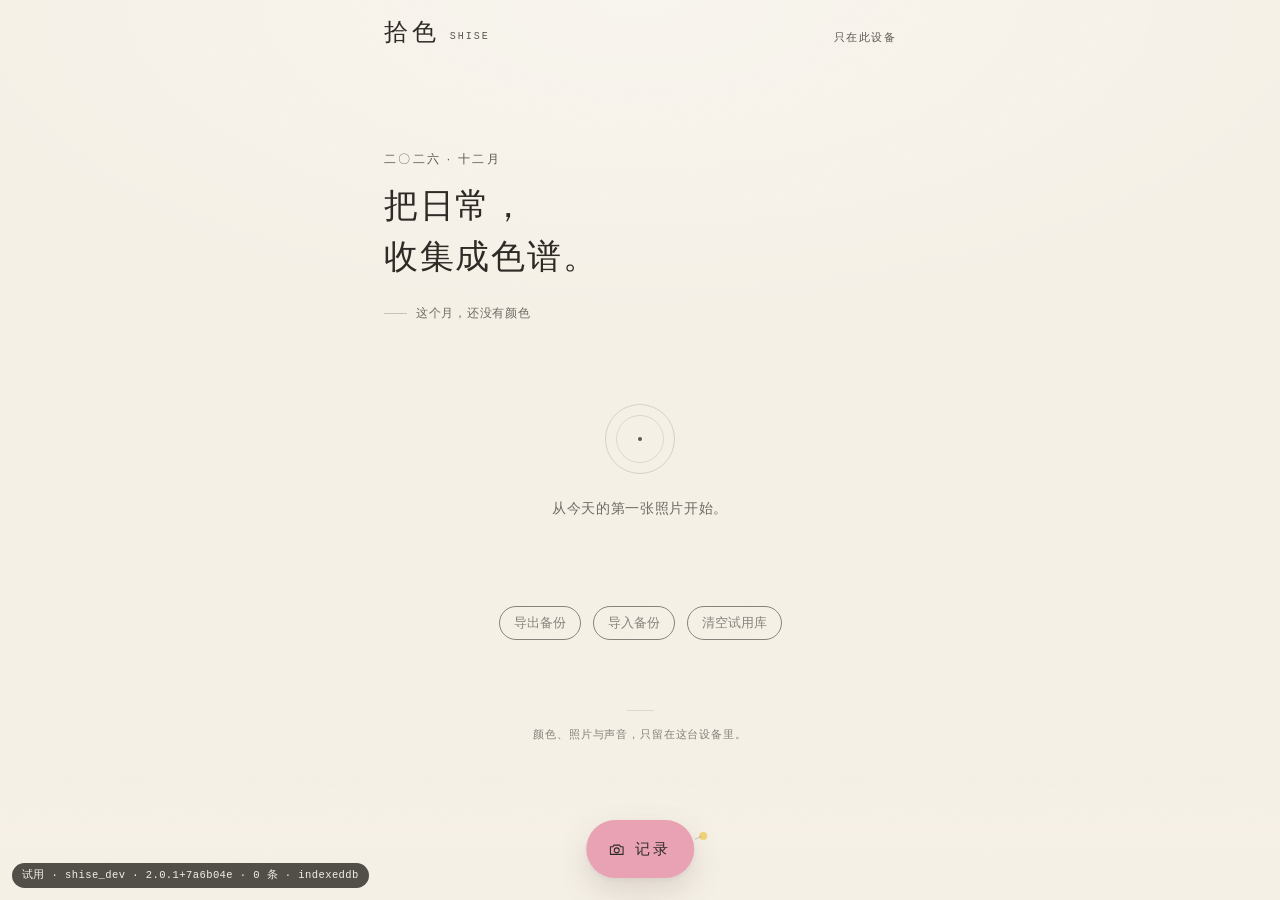
==== commit b8ee3c8f: "deploy: next 2.0.1+7a6b04e" ====
--- a/next/index.html
+++ b/next/index.html
@@ -6,7 +6,7 @@
 <meta name="color-scheme" content="light">
 <meta name="robots" content="noindex, nofollow, noarchive">
 <title>拾色 · 色谱</title>
-  <script type="module" crossorigin src="./assets/index-KFSDsSKN.js"></script>
+  <script type="module" crossorigin src="./assets/index-BG7MWLSp.js"></script>
   <link rel="stylesheet" crossorigin href="./assets/index-CkDcBh88.css">
 </head>
 <body>
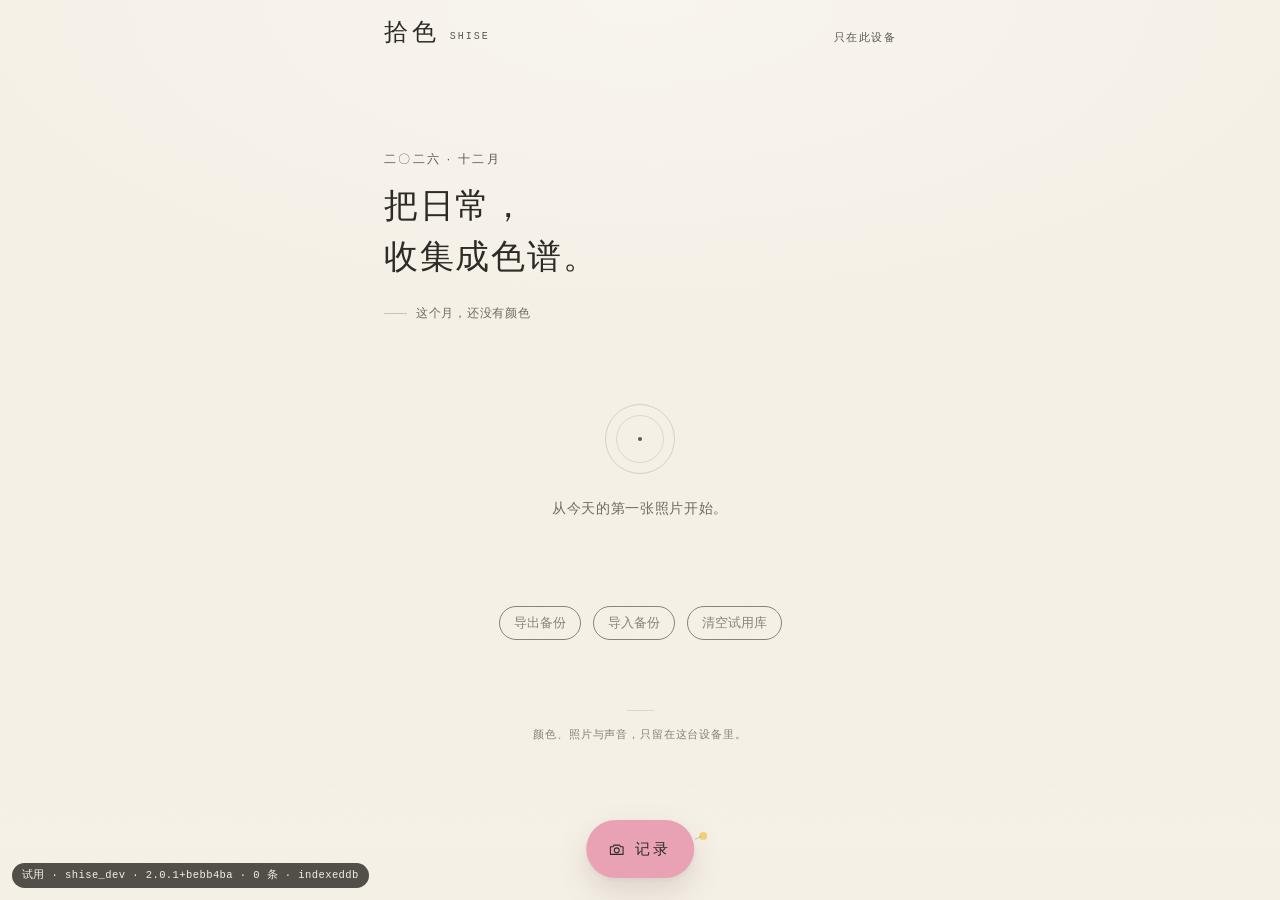
==== commit a214fc91: "deploy: next 2.0.1+bebb4ba" ====
--- a/next/index.html
+++ b/next/index.html
@@ -6,7 +6,7 @@
 <meta name="color-scheme" content="light">
 <meta name="robots" content="noindex, nofollow, noarchive">
 <title>拾色 · 色谱</title>
-  <script type="module" crossorigin src="./assets/index-BG7MWLSp.js"></script>
+  <script type="module" crossorigin src="./assets/index-Bd5fwBXX.js"></script>
   <link rel="stylesheet" crossorigin href="./assets/index-CkDcBh88.css">
 </head>
 <body>
